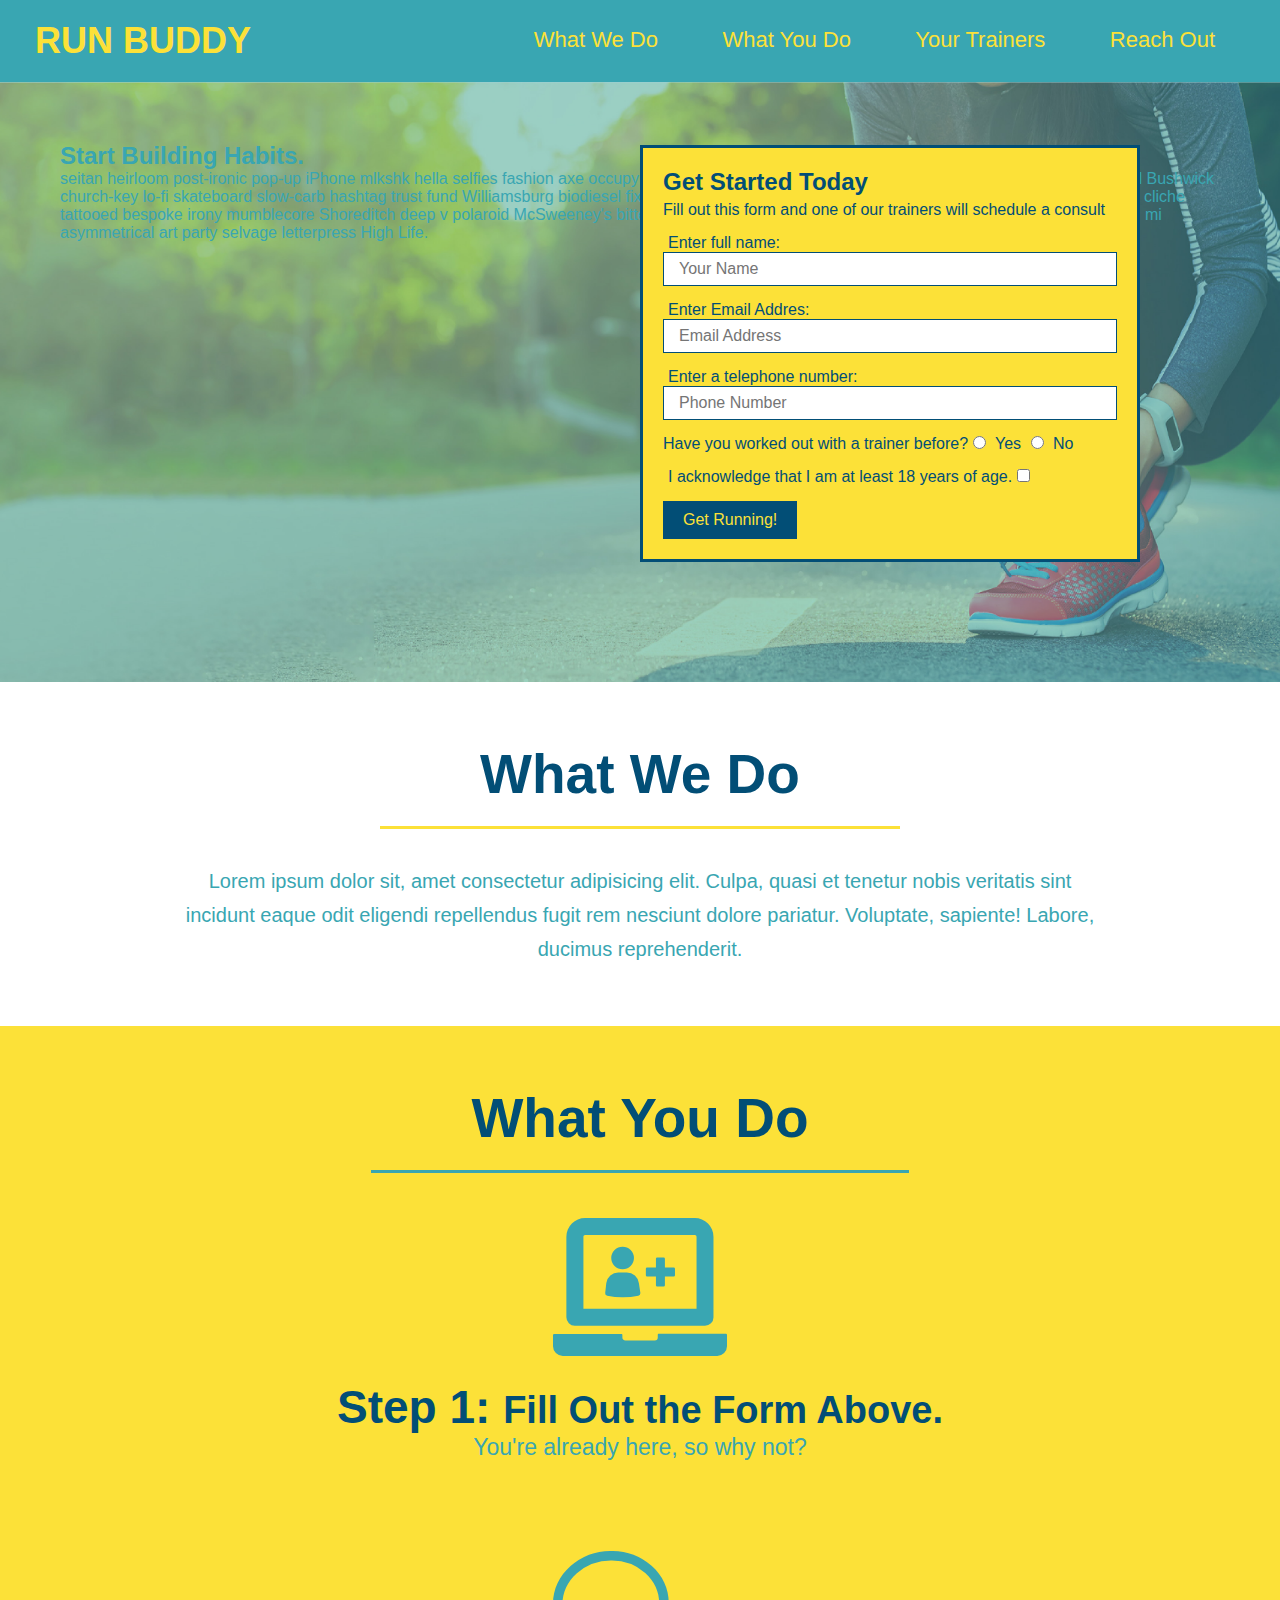
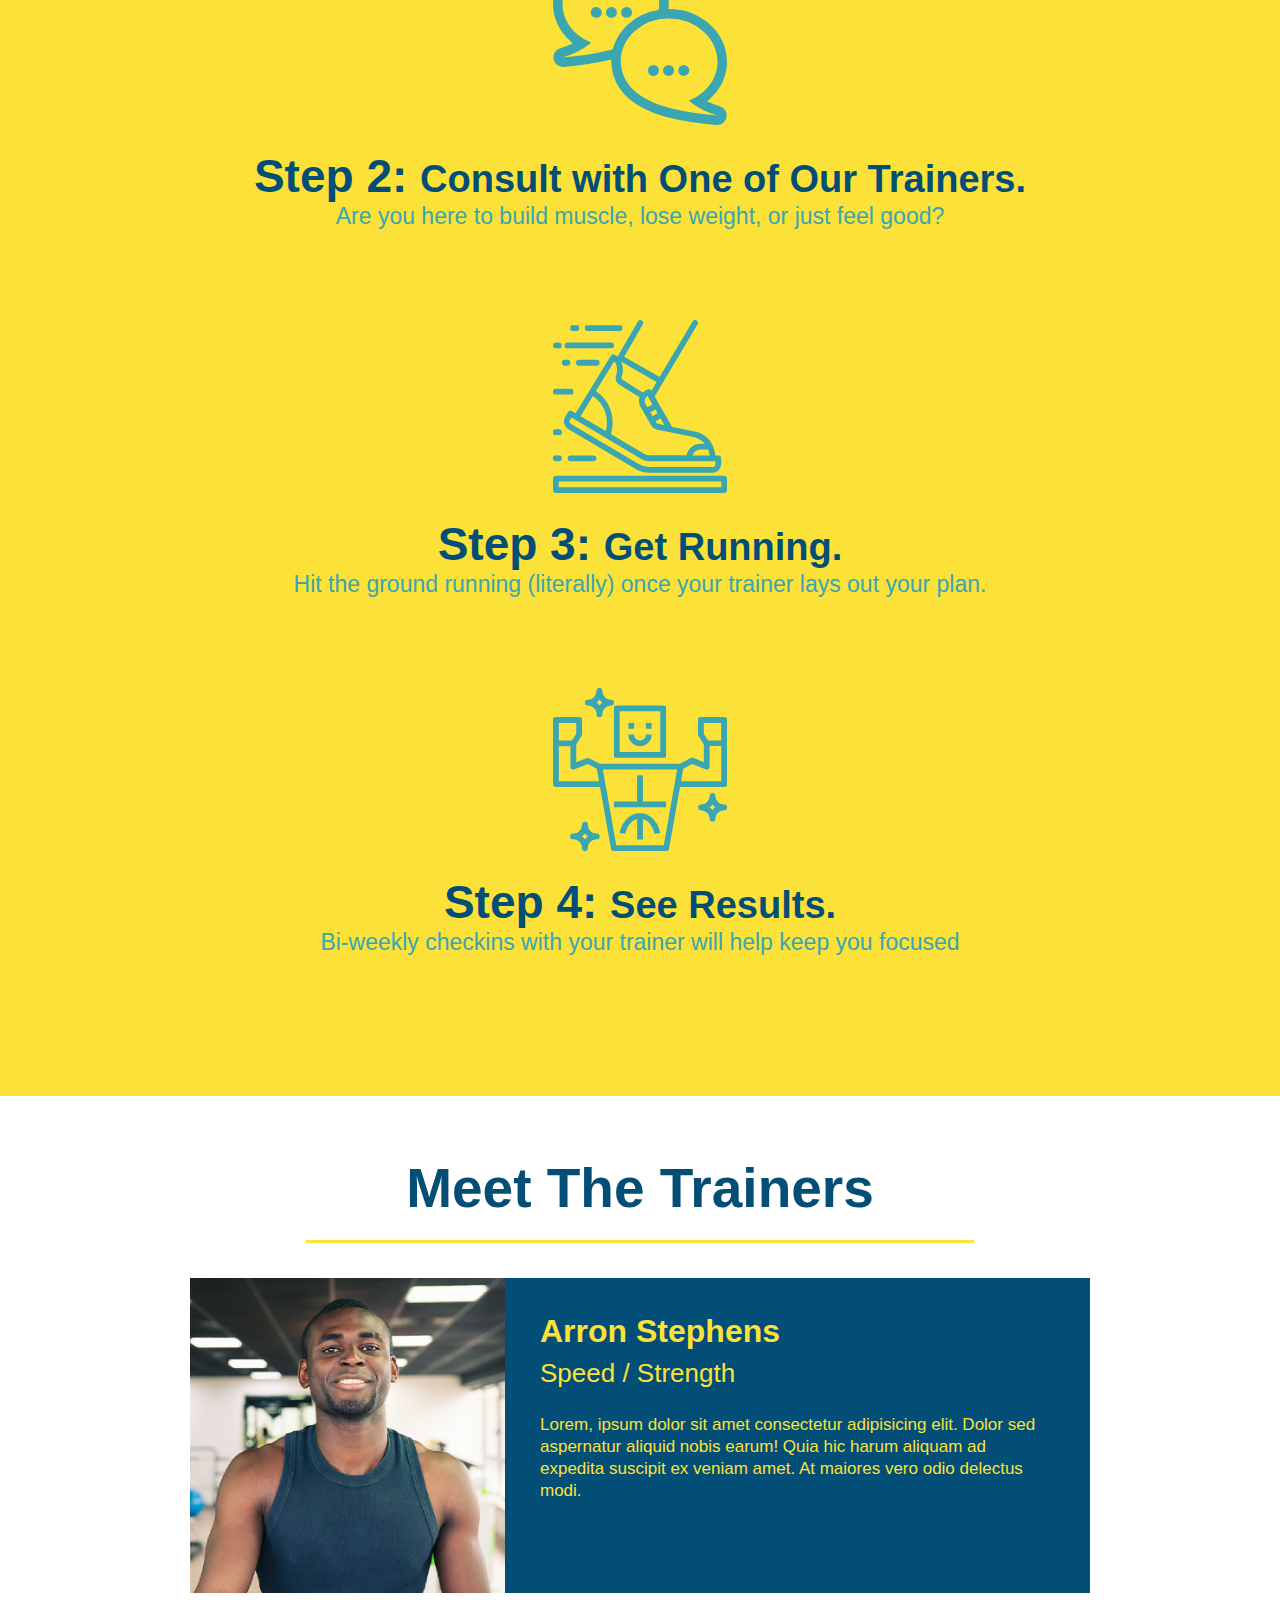
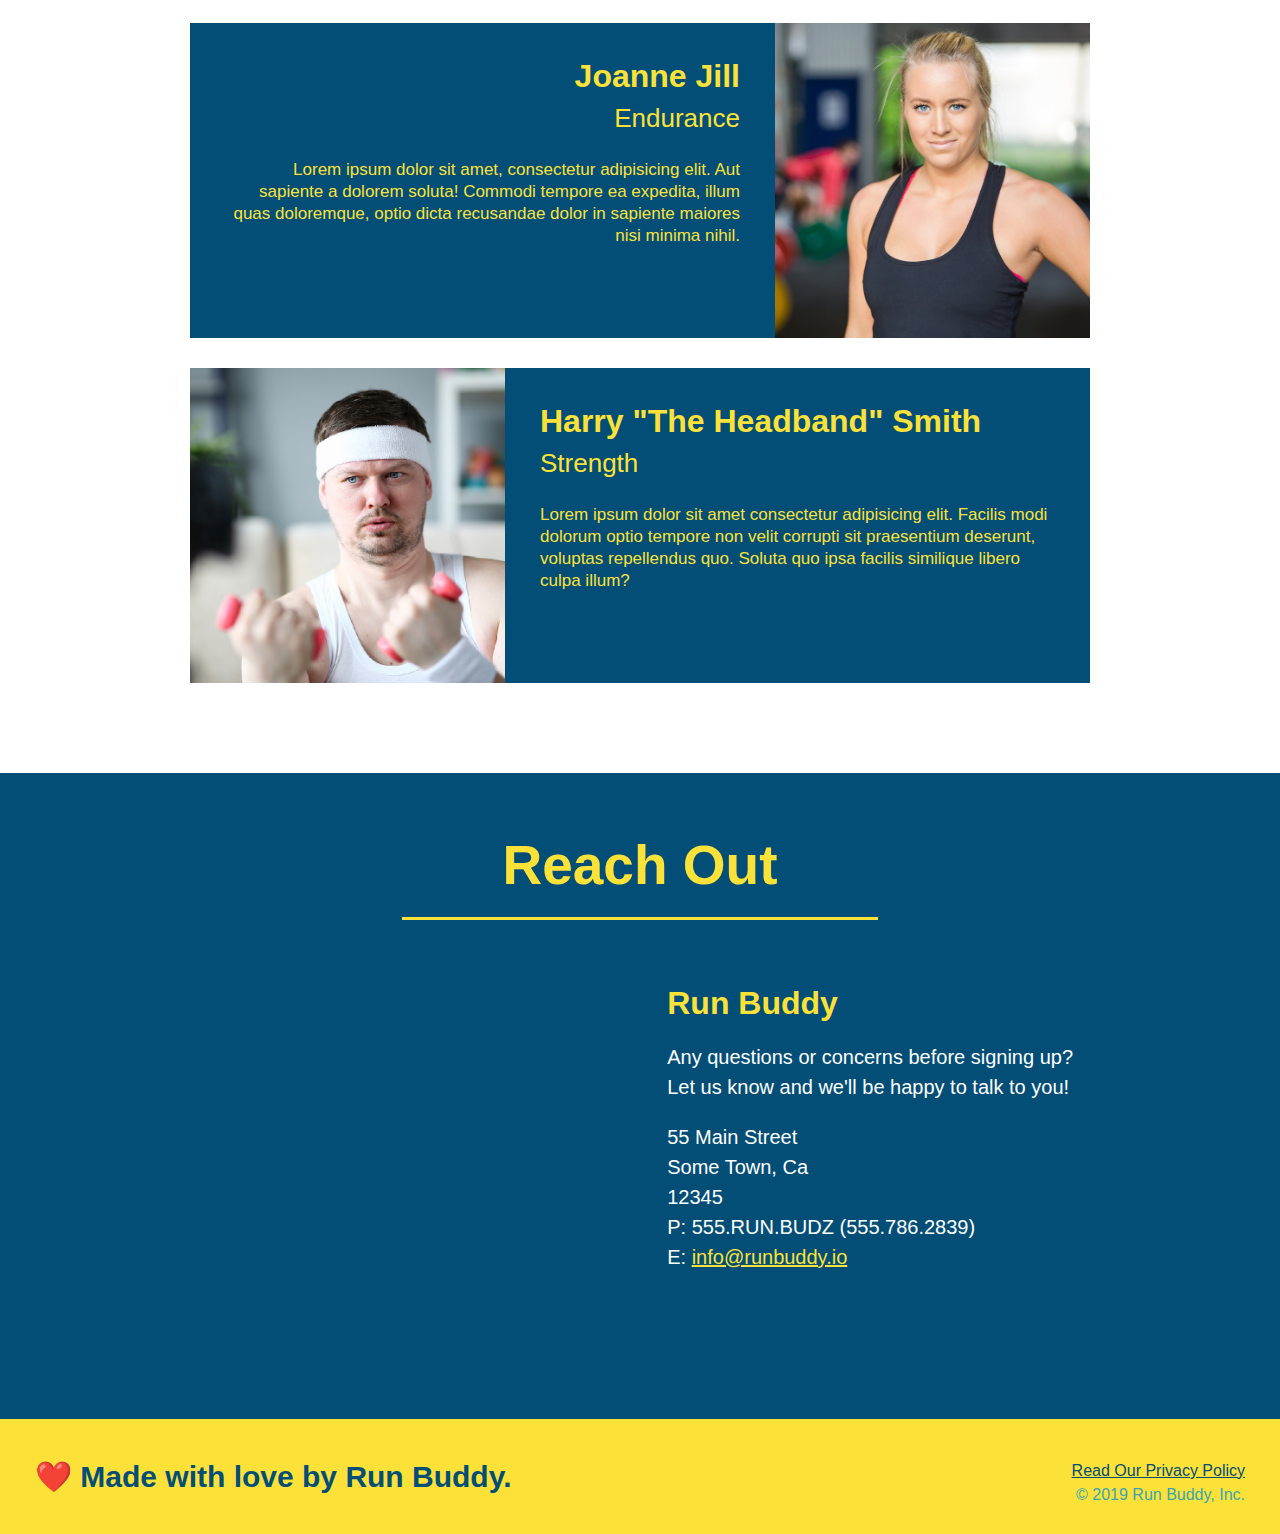
==== index.html @ 6a51418a "add content to hero, replace img" ====
<!DOCTYPE html>
<html lang="en">
    <head> 
        <meta charset="UTF-8" />
        <title>Run Buddy</title>
        <link rel="stylesheet" href="./assets/style.css" />
    </head>
    <body>
       <!--Navigation-->
       <header>
           <h1>
               <a href="/">RUN BUDDY</a>
            </h1>
           <nav>
               <!--unordered list element-->
               <ul>
                   <!--list item element-->
                   <li>
                       <!--anchor element-->
                       <a href="#what-we-do">What We Do</a>
                   </li>
                   <li>
                       <a href="#what-you-do">What You Do</a>
                   </li>
                   <li>
                       <a href="#your-trainers">Your Trainers</a>
                   </li>
                   <li>
                       <a href="#reach-out">Reach Out</a>
                   </li>
               </ul>
           </nav>
       </header>
      
      
       <!--hero/jumbotron-->
       <section class="hero">
            <div class="hero-cta">
                <h2>Start Building Habits.</h2>
                <p>
                  seitan heirloom post-ironic pop-up iPhone mlkshk hella selfies fashion axe occupy readymade put a bird on it messenger bag Wes Anderson Schlitz plaid Bushwick church-key lo-fi skateboard slow-carb hashtag trust fund Williamsburg biodiesel fixie farm-to-table 8-bit banjo XOXO Banksy chillwave bicycle rights retro cliche tattooed bespoke irony mumblecore Shoreditch deep v polaroid McSweeney's bitters cray gentrify tofu Marfa you probably haven't heard of them yr banh mi asymmetrical art party selvage letterpress High Life.
                </p>
            </div>
           <main class="hero-form">
               <h3>Get Started Today</h3>
               <p>Fill out this form and one of our trainers will schedule a consult</p>
               <form>
                   <label for="name">Enter full name:</label>
                   <input type="text" placeholder="Your Name" name="name" id="name" class="form-input" />
                   <label for="email">Enter Email Addres:</label>
                   <input type="email" placeholder="Email Address" name="email" id="email" class="form-input" />
                   <label for="phone">Enter a telephone number:</label>
                   <input type="tel" placeholder="Phone Number" name="phone" id="phone" class="form-input"/>
                   <p>
                       Have you worked out with a trainer before?
                       <input type="radio" name="trainer-confirm" id="trainer-yes" />
                       <label for="trainer-yes">Yes</label>
                       <input type="radio" name="trainer-confirm" id="trainer-no" />
                       <label for="trainer-no">No</label>
                   </p>
                   <p>
                       <label for="checkbox" >
                       I acknowledge that I am at least 18 years of age.
                       <input type="checkbox" name="age-confirm" id="checkbox" />
                   </p>
                   <button type="submit">
                       Get Running!
                   </button>
                </form>
            </main>
       </section>
<!-- end hero-->

       <!--"what we do" section-->
       <section id="what-we-do" class="intro">
           <h2 class="section-title primary-border">What We Do</h2>
           <p>
               Lorem ipsum dolor sit, amet consectetur adipisicing elit. Culpa, quasi et tenetur nobis veritatis sint incidunt eaque odit eligendi repellendus fugit rem nesciunt dolore pariatur. Voluptate, sapiente! Labore, ducimus reprehenderit.
           </p>
       </section>
       <!--"what you do" section-->
       <section id="what-you-do" class="steps">
           <h2 class="section-title secondary-border">What You Do</h2>
           <div>
               <img src="./assets/images/step-1.svg" alt="" />
               <h3>Step 1: <span>Fill Out the Form Above.</span></h3>
               <p>You're already here, so why not?</p>
           </div>
           <div>
               <img src="./assets/images/step-2.svg" alt="" />
               <h3>Step 2: <span>Consult with One of Our Trainers.</span></h3>
               <p>Are you here to build muscle, lose weight, or just feel good?</p>
           </div>
           <div>
               <img src="./assets/images/step-3.svg" alt="" />
               <h3>Step 3: <span>Get Running.</span></h3>
               <p>Hit the ground running (literally) once your trainer lays out your plan.</p>
           </div>
           <div>
               <img src="./assets/images/step-4.svg" alt="" />
               <h3>Step 4: <span>See Results.</span></h3>
               <p>Bi-weekly checkins with your trainer will help keep you focused</p>
           </div>
       </section>

       <!--"meet the trainers" section-->
       <section id="your-trainers" class="trainers">
           <h2 class="section-title primary-border">
               Meet The Trainers
            </h2>
            <article class="trainer">
                <img src="./assets/images/trainer-1.jpg" alt="Arron Stephens in his workout clothes, ready to pump iron" />
                <div class="trainer-bio text-left">
                    <h3>Arron Stephens</h3>
                    <h4>Speed / Strength</h4>
                    <p> Lorem, ipsum dolor sit amet consectetur adipisicing elit. Dolor sed aspernatur aliquid nobis earum! Quia hic harum aliquam ad expedita suscipit ex veniam amet. At maiores vero odio delectus modi.</p>
                </div>
            </article>
            <article class="trainer">
                <div class="trainer-bio text-right">
                    <h3>Joanne Jill</h3>
                    <h4>Endurance</h4>
                    <p> Lorem ipsum dolor sit amet, consectetur adipisicing elit. Aut sapiente a dolorem soluta! Commodi tempore ea expedita, illum quas doloremque, optio dicta recusandae dolor in sapiente maiores nisi minima nihil.</p>
                </div>
                <img src="./assets/images/trainer-2.jpg" alt="Joanne Jill, ready for endurance training" />
            </article>
            <article class="trainer">
                <img src="./assets/images/trainer-3.jpg" alt="headband harry lifting crazy weights" />
                <div class="trainer-bio text-left">
                    <h3>Harry "The Headband" Smith</h3>
                    <h4>Strength</h4>
                    <p>Lorem ipsum dolor sit amet consectetur adipisicing elit. Facilis modi dolorum optio tempore non velit corrupti sit praesentium deserunt, voluptas repellendus quo. Soluta quo ipsa facilis similique libero culpa illum?</p>
                </div>
            </article>
       </section>

       <!--"reach out" section-->
       <section id="reach out" class="contact">
           <h2 class="section-title secondary border">Reach Out</h2>
            <div class="contact-info">
                <iframe src="https://www.google.com/maps/embed?pb=!1m18!1m12!1m3!1d23277.917093678738!2d-89.08047257692868!3d43.17298911498882!2m3!1f0!2f0!3f0!3m2!1i1024!2i768!4f13.1!3m3!1m2!1s0x880660276d8b29c1%3A0xfbc418c0eaa6cb10!2sKWIK%20TRIP%20%23721!5e0!3m2!1sen!2sus!4v1629906682966!5m2!1sen!2sus" 
                style="border:0;" allowfullscreen="" loading="lazy">
                </iframe>
                <div>
                <h3>Run Buddy</h3>
                <p>
                    Any questions or concerns before signing up?
                    <br />
                    Let us know and we'll be happy to talk to you!
                </p>
                <address>
                    55 Main Street <br/>
                    Some Town, Ca <br/>
                    12345<br/>
                    P: 555.RUN.BUDZ (555.786.2839)<br/>
                    E: <a href="mailto:info@runbuddy.io">info@runbuddy.io</a>
                </address>
                </div>
            </div>
       </section>
       <!--footer-->
       <footer>
           <h2>❤️ Made with love by Run Buddy.</h2>
           <div>
               <a href="./privacy-policy.html">Read Our Privacy Policy</a><br />
               &copy; 2019 Run Buddy, Inc.
           </div>
       </footer>
    </body>
</html>
---- assets/style.css ----
/* i'm a css comment ! */
* {
    margin: 0;
    padding: 0;
    box-sizing: border-box;
}
header {
    padding: 20px 35px;
    background-color: #39a6b2;
}
header h1 {
    font-weight: bold;
    font-size: 36px;
    color: #fce138;
    margin:0;
    display: inline;
}
header a {
    text-decoration: none;
    color: #fce138;
}
header nav {
    float: right;
    margin: 7px 0;
}
header nav ul li {
    display: inline;
}
header nav ul li a {
    margin: 0px 30px;
    font-weight: lighter;
    font-size: 22px;
}
body {
    color: #39a6b2;
    font-family: Arial, Helvetica, sans-serif;
}
footer {
    background: #fce138;
    width: 100%;
    padding: 40px 35px;
}
footer h2 {
    display: inline;
    color: #024e76;
    font-size: 30px;
    margin: 0;
}
footer div {
    float: right;
    line-height: 1.5;
    text-align: right;
}
footer a {
    color: #024e76;
}
section { 
    padding: 60px;
}
.hero {
    background-image: url("../assets/images/hero-bg.jpg");
    height: 600px;
    background-size: cover;
    background-position: center;
    position: relative;
}
.hero-form {
    background-color: #fce138;
    padding: 20px;
    width: 500px;
    color: #024e76;
    border: solid 3px #024e76;
    background-color: #fce138;
    padding: 20px;
    width: 500px;
    color: #024e76;
    position: absolute;
    bottom: 120px;
    right: 140px;
}
.hero-form h3 {
    font-size: 24px;
    margin: 0;
}
.hero-form p {
    margin: 5px 0 15px 0;
}
.form-input {
    border: 1px solid #024e76;
    display: block; 
    padding: 7px 15px;
    font-size: 16px;
    color: #024e76;
    width: 100%;
    margin-bottom: 15px;
}
.hero-form label {
    margin: 0 5px;
}
.hero-form button {
    background-color: #024e76;
    color: #fce138;
    border: none;
    padding: 10px 20px;
    font-size: 16px;
}
.intro {
    text-align: center;
}
.intro p {
    margin: 0px auto;
    line-height: 1.7;
    color: #39a6b2;
    width: 80%;
    font-size: 20px;
}
.steps {
    text-align: center;
    background: #fce138;
}
.steps div {
    margin-bottom: 80px;
}
.steps img {
    width: 15%;
    margin: 10px 0;
}
.steps h3 {
    color: #024e76;
    font-size: 46px;
    margin-top: 10px;
}
.steps p {
    color: #39a6b2;
    font-size: 23px;
}
.steps span {
    font-size: 38px;
}
.section-title {
    font-size: 55px;
    color: #024e76;
    margin-bottom: 35px;
    padding: 0 100px 20px 100px;
    display: inline-block;
    border-bottom: 3px solid;
}
.primary-border {
    border-color: #fce138
}
.secondary-border {
    border-color: #39a6b2
}
.trainers {
    text-align: center;
}
.trainer {
    width: 900px;
    margin: 0 auto 30px auto;
    background: #024e76;
    color:#fce138;
    overflow: auto;
}
.trainer img {
    width: 35%;
    float: left;
}
.trainer-bio {
    padding: 35px;
    float: left;
    width: 65%
}
.trainer-bio h3 {
    font-size: 32px;
    margin-bottom: 8px;
}
.trainer-bio h4 {
    font-weight: lighter;
    font-size: 26px;
    margin-bottom: 25px;
}
.trainer-bio p {
    font-size: 17px;
    line-height: 1.3;
}
.text-left {
    text-align: left;
}
.text-right {
    text-align: right;
}
.contact {
    text-align: center;
    background: #024e76;
}
.contact h2 {
    color:#fce138;
}
.contact-info iframe {
    width: 400px;
    height: 400px;
}
.contact-info div {
    width: 410px;
    display: inline-block;
    vertical-align: top;
    text-align: left;
    margin: 30px 0 0 60px;
    color: white;
}
.contact-info h3 {
    color: #fce138;
    font-size: 32px;
}
.contact-info p, .contact-info address {
    margin: 20px 0;
    line-height: 1.5;
    font-size: 20px;
    font-style: normal;
}
.contact-info a {
    color: #fce138;
}
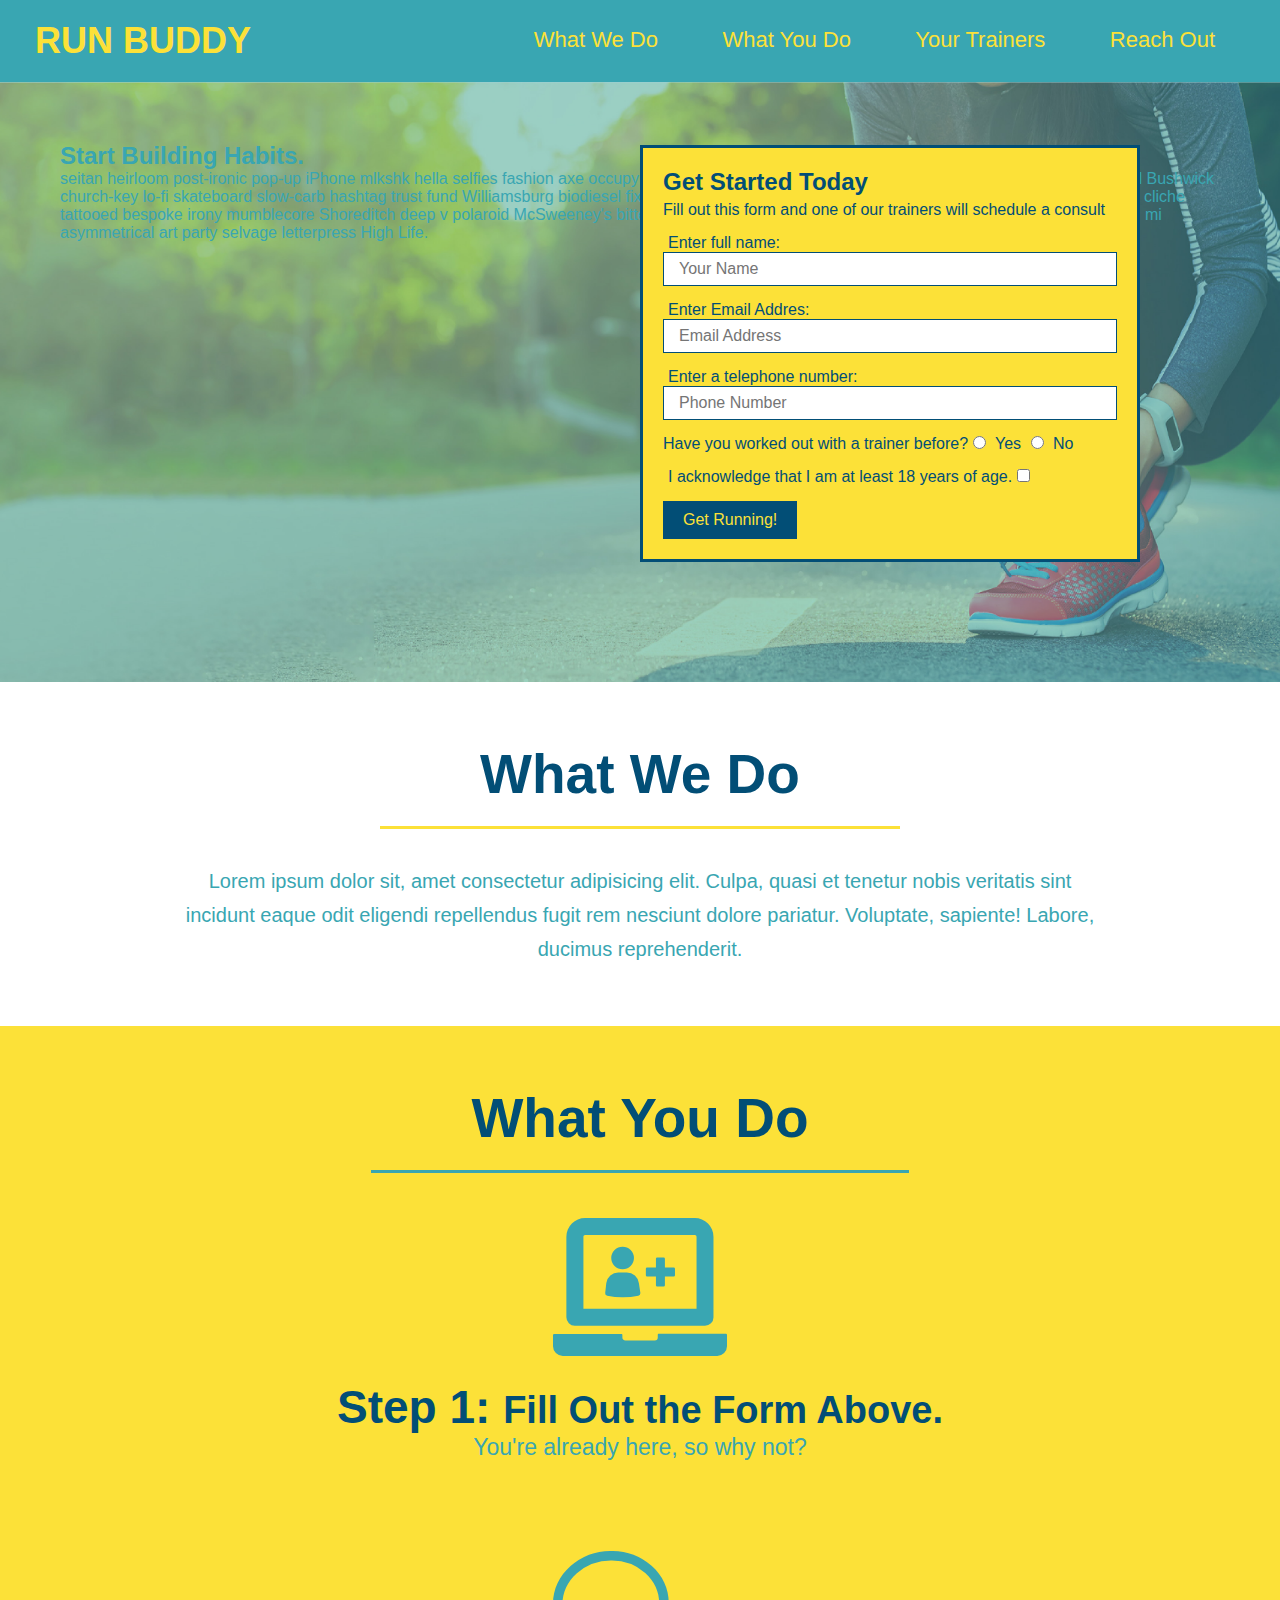
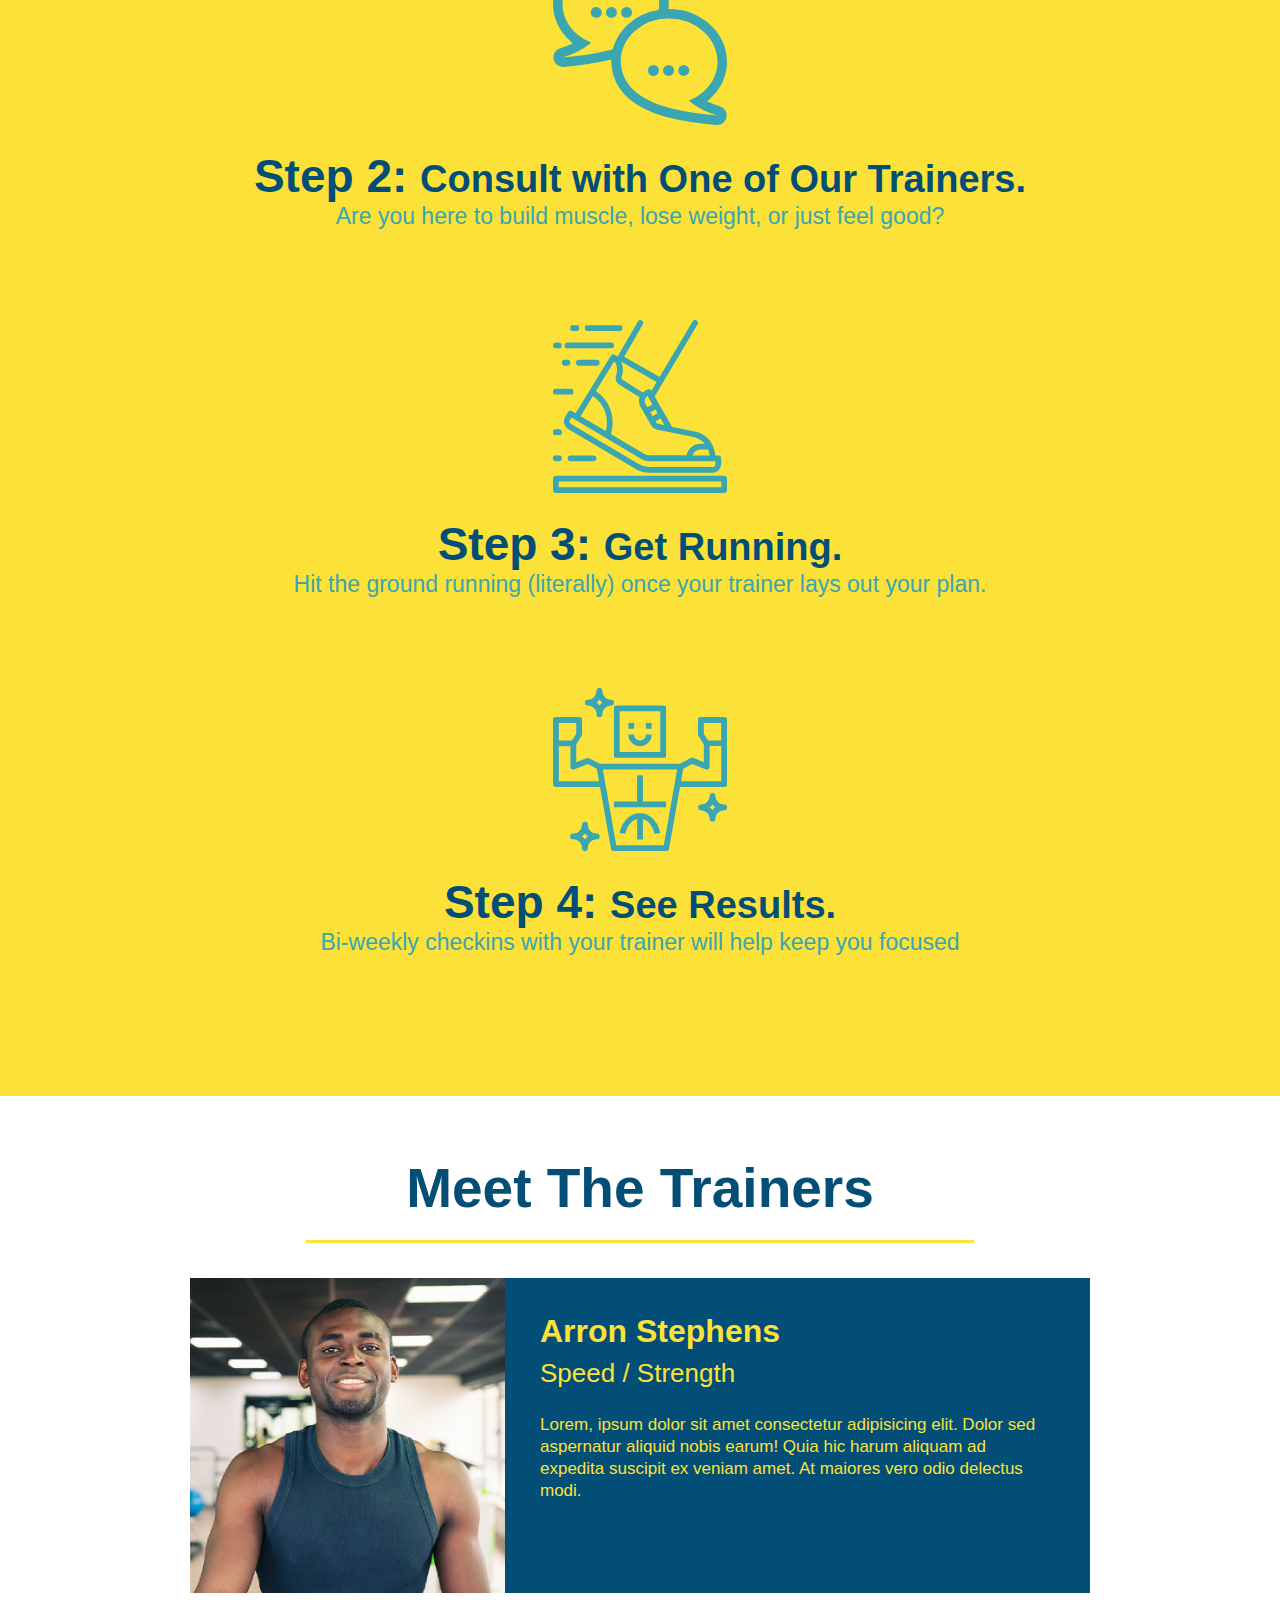
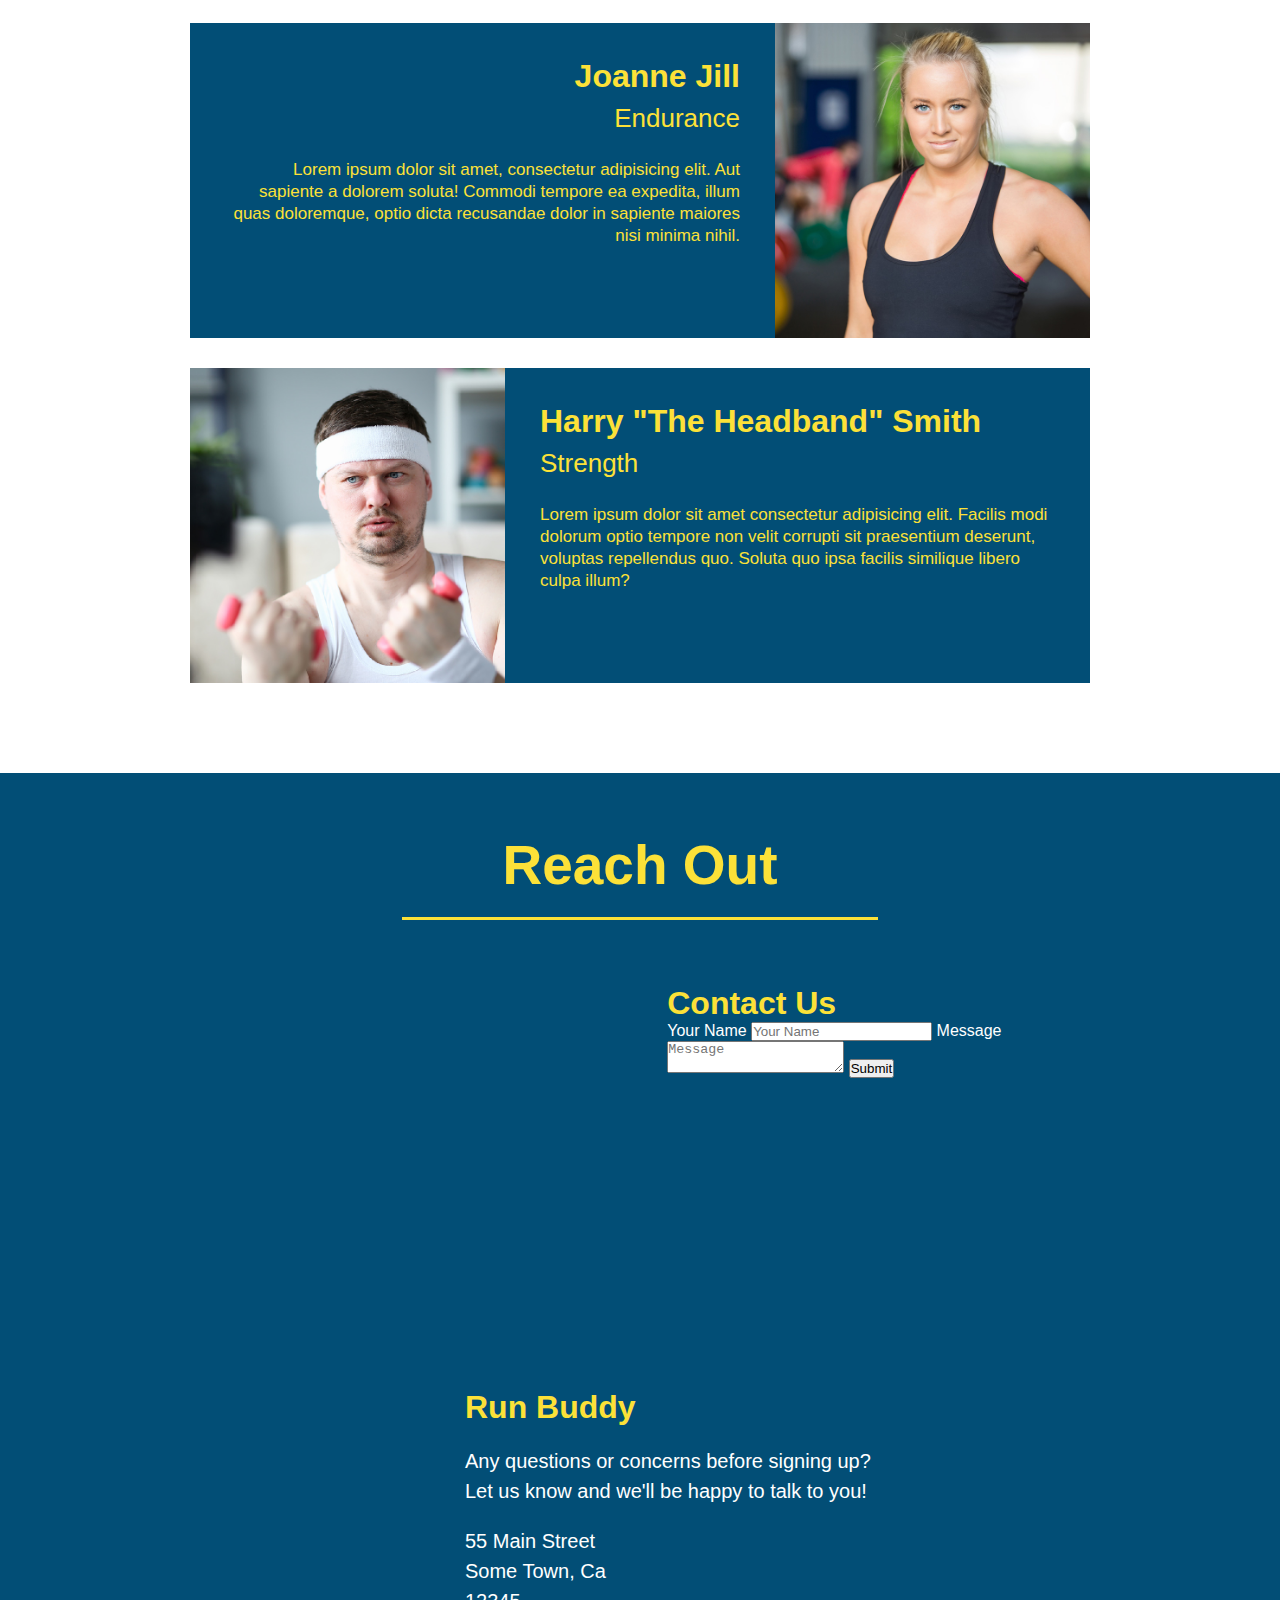
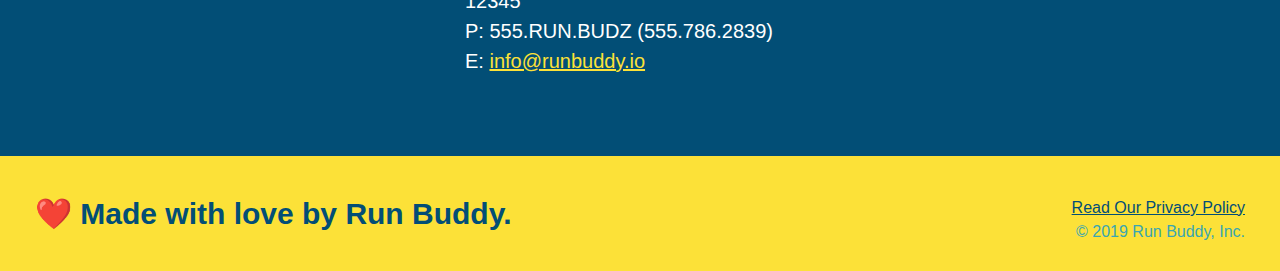
==== commit 65991861: "added contact form" ====
--- a/index.html
+++ b/index.html
@@ -141,6 +141,18 @@
                 <iframe src="https://www.google.com/maps/embed?pb=!1m18!1m12!1m3!1d23277.917093678738!2d-89.08047257692868!3d43.17298911498882!2m3!1f0!2f0!3f0!3m2!1i1024!2i768!4f13.1!3m3!1m2!1s0x880660276d8b29c1%3A0xfbc418c0eaa6cb10!2sKWIK%20TRIP%20%23721!5e0!3m2!1sen!2sus!4v1629906682966!5m2!1sen!2sus" 
                 style="border:0;" allowfullscreen="" loading="lazy">
                 </iframe>
+                <div class="contact-form">
+                    <h3>Contact Us</h3>
+                    <form>
+                       <label for="contact-name">Your Name</label>
+                       <input type="text" id="contact-name" placeholder="Your Name" />
+                  
+                       <label for="contact-message">Message</label>
+                       <textarea id="contact-message" placeholder="Message"></textarea>
+                  
+                       <button type="submit">Submit</button>
+                      </form>
+                </div>
                 <div>
                 <h3>Run Buddy</h3>
                 <p>
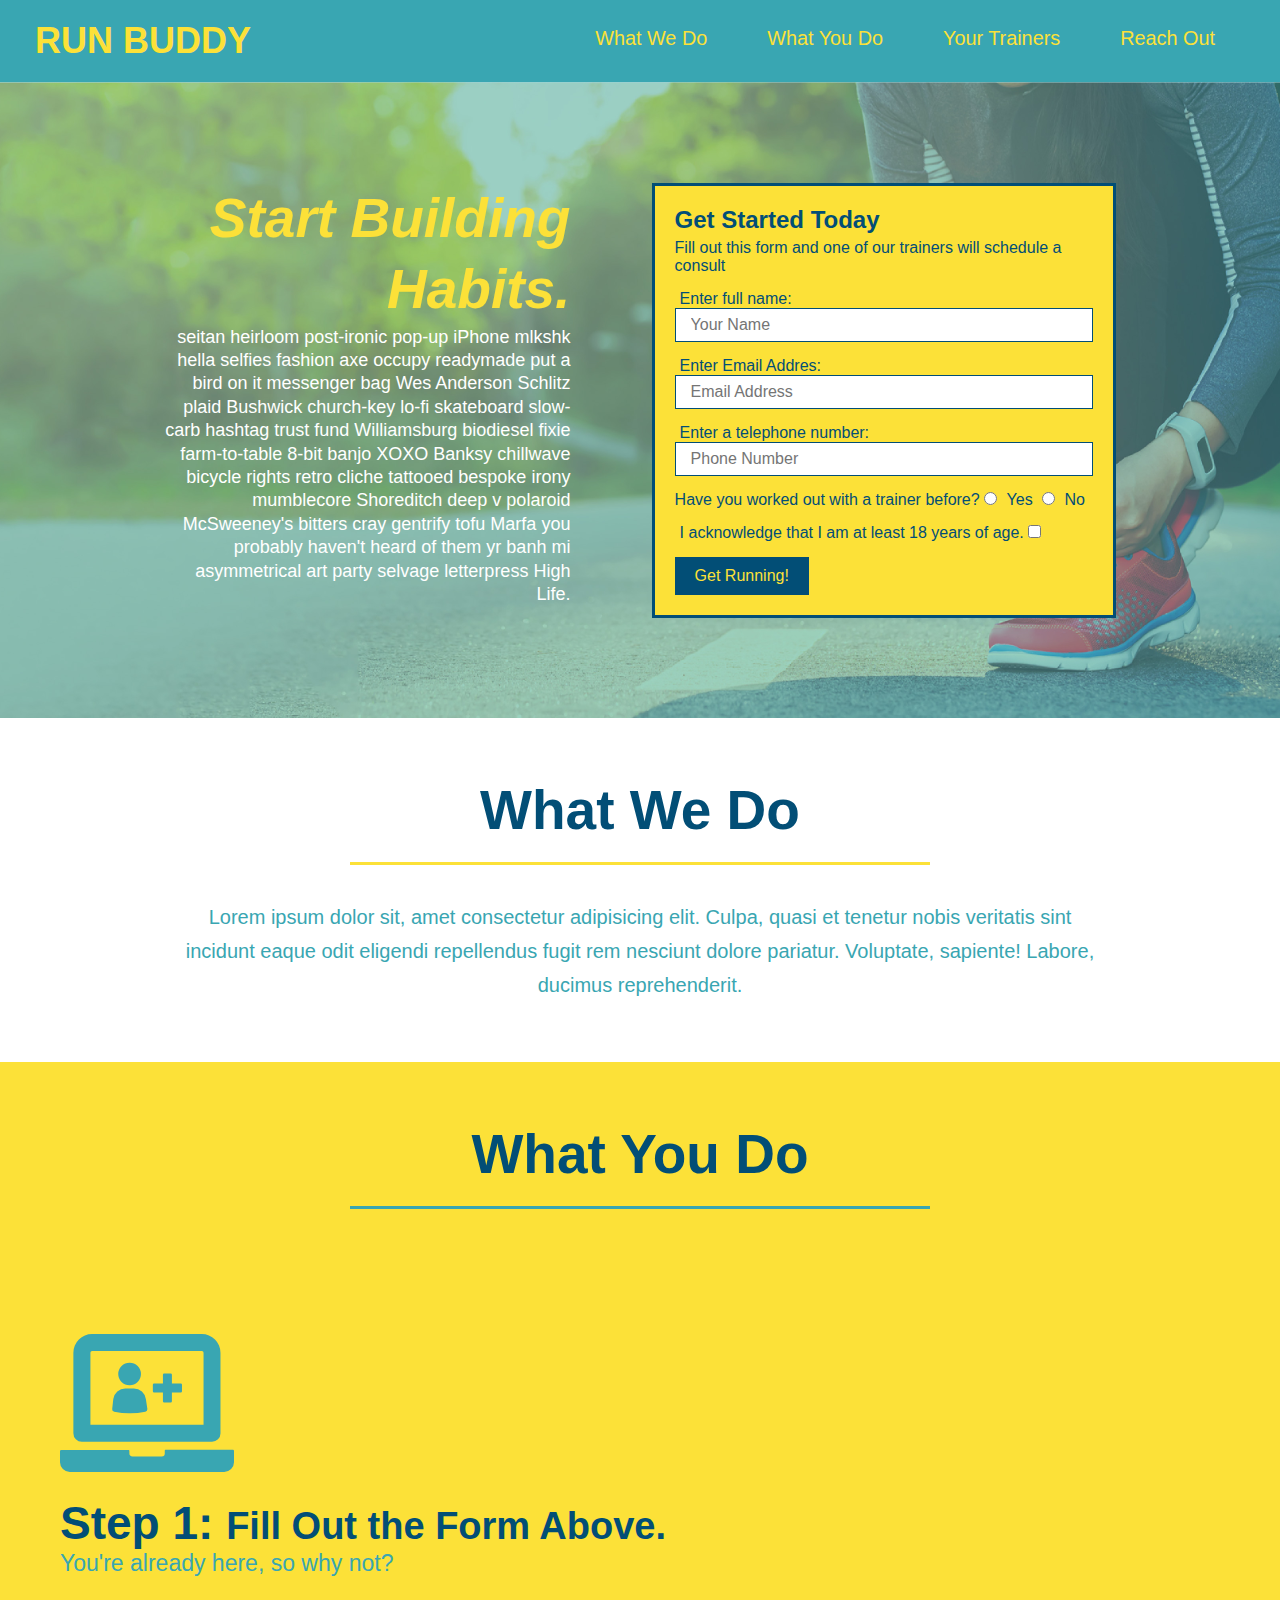
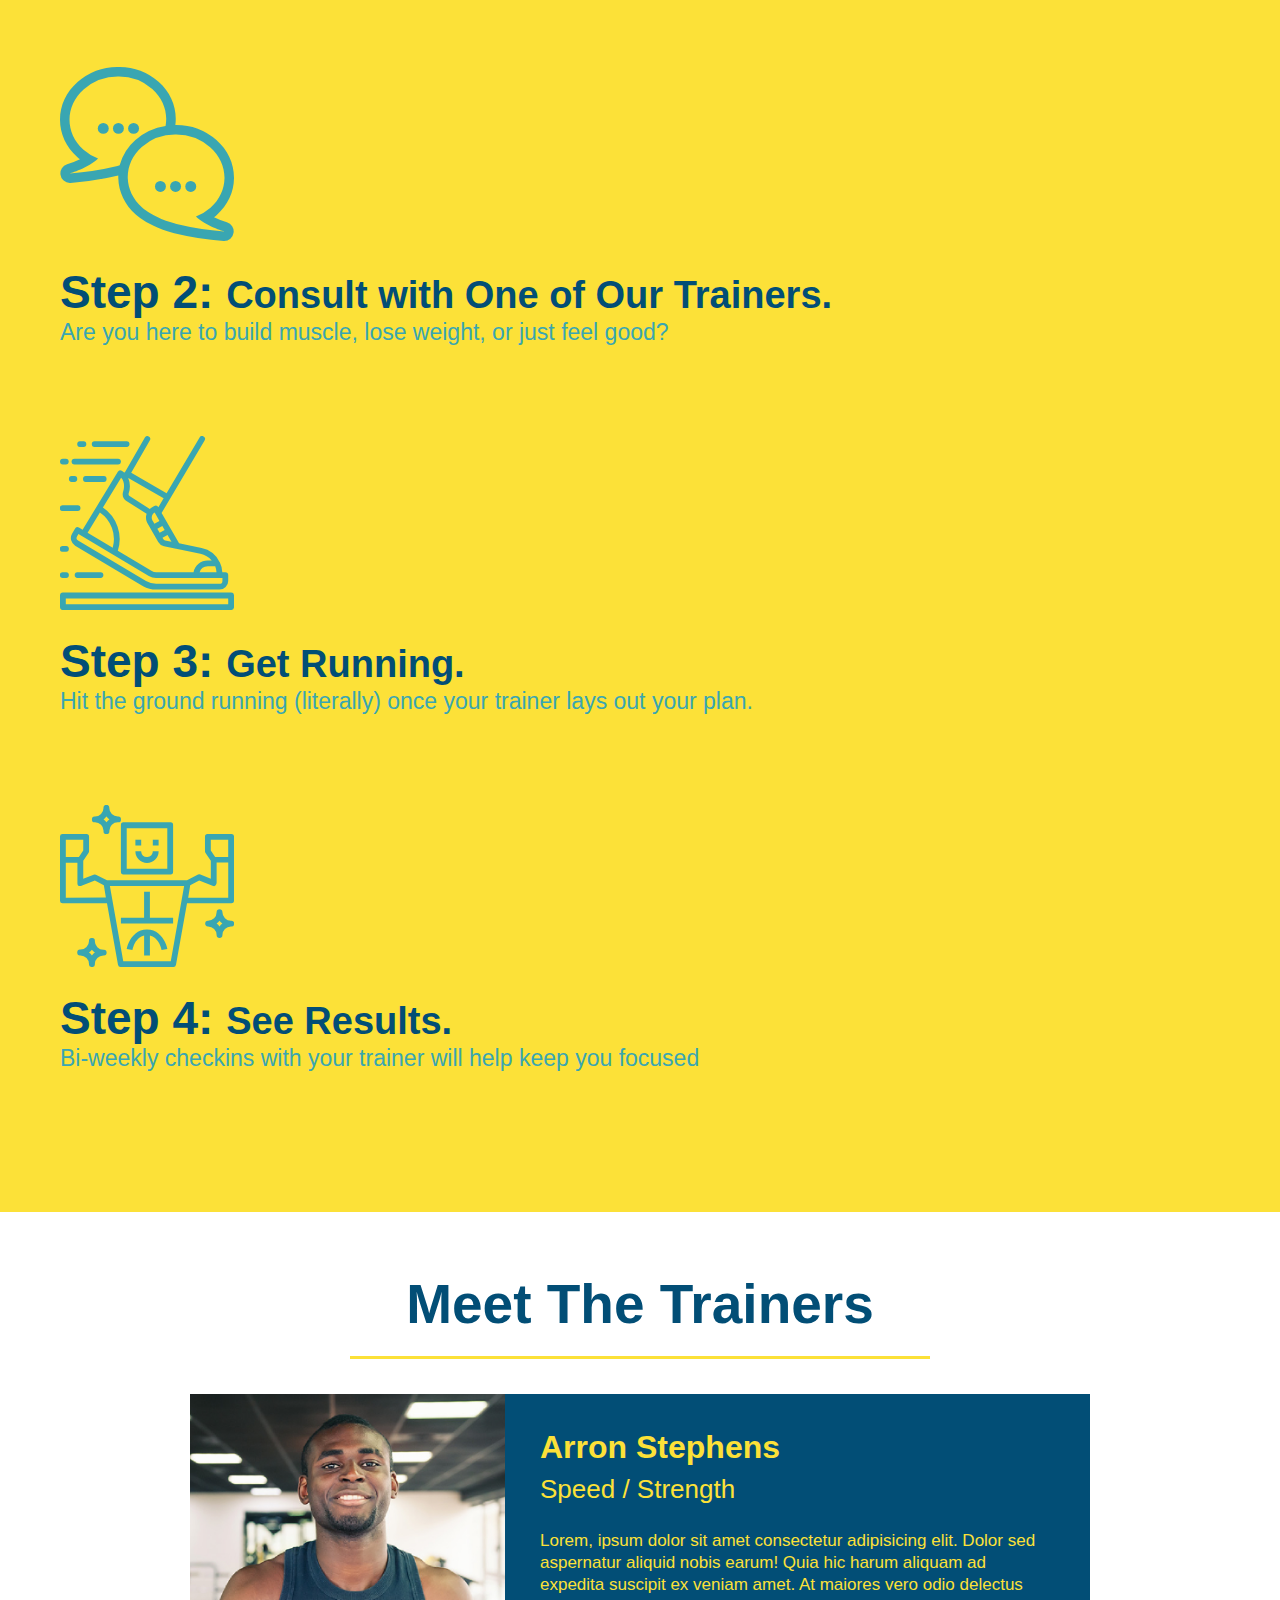
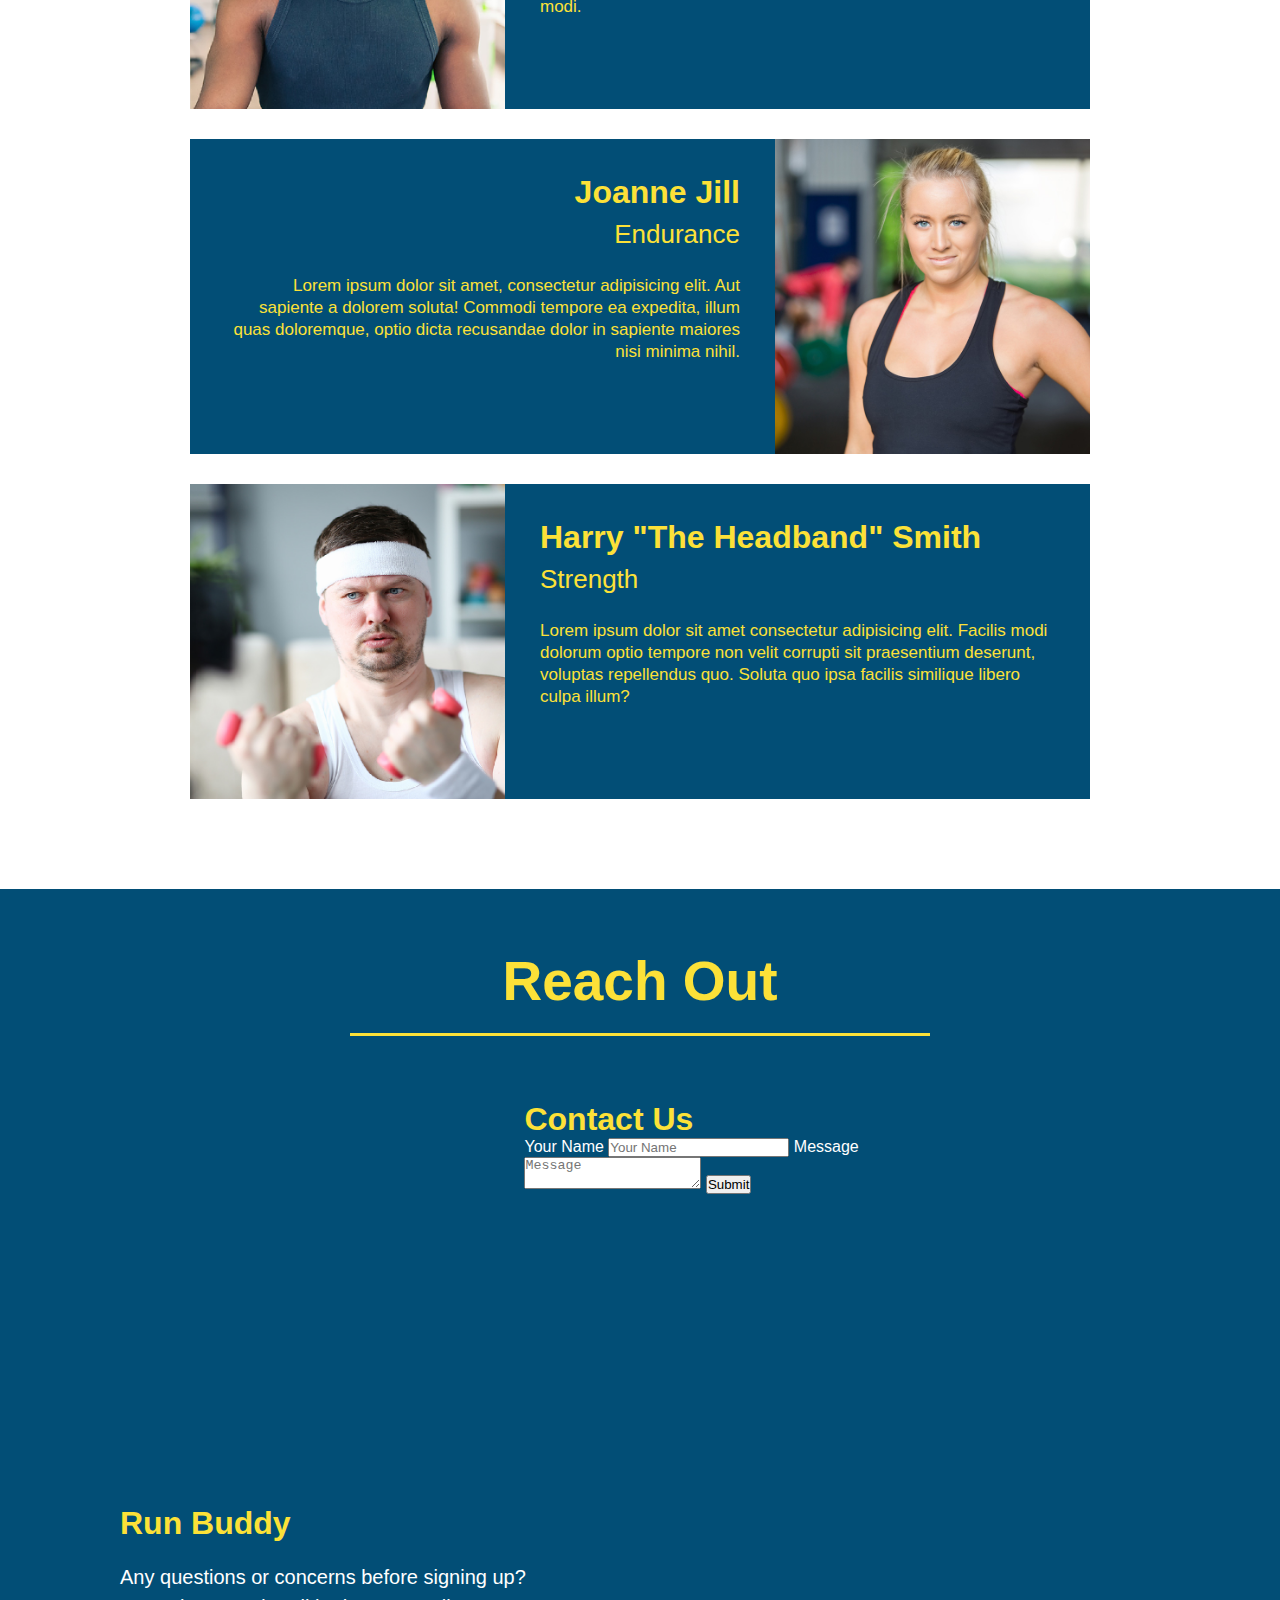
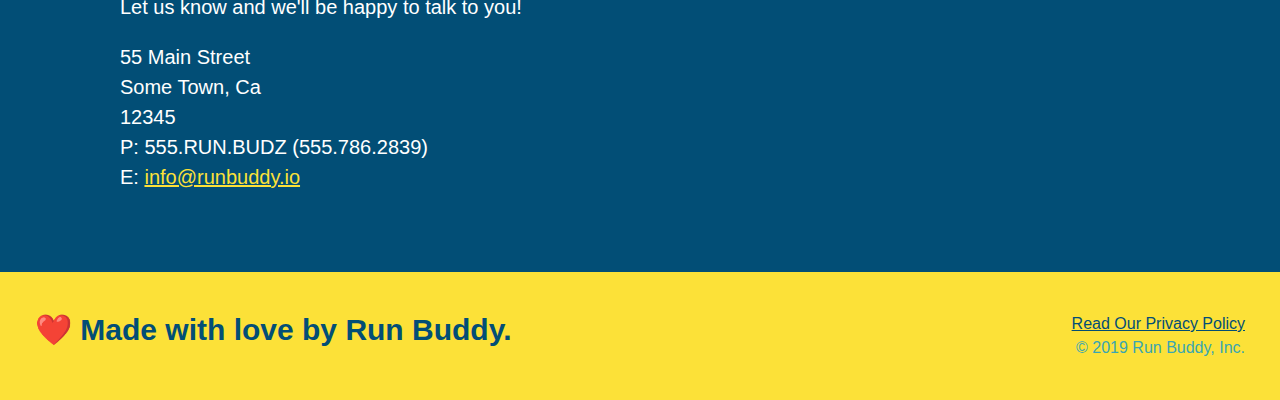
==== commit b317b8d8: "added flex features to css stylesheet" ====
--- a/index.html
+++ b/index.html
@@ -73,14 +73,20 @@
 
        <!--"what we do" section-->
        <section id="what-we-do" class="intro">
-           <h2 class="section-title primary-border">What We Do</h2>
-           <p>
-               Lorem ipsum dolor sit, amet consectetur adipisicing elit. Culpa, quasi et tenetur nobis veritatis sint incidunt eaque odit eligendi repellendus fugit rem nesciunt dolore pariatur. Voluptate, sapiente! Labore, ducimus reprehenderit.
-           </p>
-       </section>
+           <div class="flex-row">
+                <h2 class="section-title primary-border">What We Do</h2>
+           </div>
+           <div class="flex-row">
+                <p>
+                 Lorem ipsum dolor sit, amet consectetur adipisicing elit. Culpa, quasi et tenetur nobis veritatis sint incidunt eaque odit eligendi repellendus fugit rem nesciunt dolore pariatur. Voluptate, sapiente! Labore, ducimus reprehenderit.
+                </p>
+           </div>
+        </section>
        <!--"what you do" section-->
        <section id="what-you-do" class="steps">
-           <h2 class="section-title secondary-border">What You Do</h2>
+           <div class="flex-row">
+                <h2 class="section-title secondary-border">What You Do</h2>
+           </div>
            <div>
                <img src="./assets/images/step-1.svg" alt="" />
                <h3>Step 1: <span>Fill Out the Form Above.</span></h3>
@@ -105,9 +111,11 @@
 
        <!--"meet the trainers" section-->
        <section id="your-trainers" class="trainers">
-           <h2 class="section-title primary-border">
-               Meet The Trainers
-            </h2>
+           <div class="flex-row">
+                <h2 class="section-title primary-border">
+                   Meet The Trainers
+                </h2>
+            </div>
             <article class="trainer">
                 <img src="./assets/images/trainer-1.jpg" alt="Arron Stephens in his workout clothes, ready to pump iron" />
                 <div class="trainer-bio text-left">
--- a/assets/style.css
+++ b/assets/style.css
@@ -7,47 +7,53 @@
 header {
     padding: 20px 35px;
     background-color: #39a6b2;
+    display: flex;
+    justify-content: space-between;
+    flex-wrap: wrap;
 }
 header h1 {
     font-weight: bold;
     font-size: 36px;
     color: #fce138;
     margin:0;
-    display: inline;
 }
 header a {
     text-decoration: none;
     color: #fce138;
 }
 header nav {
-    float: right;
     margin: 7px 0;
 }
-header nav ul li {
-    display: inline;
+header nav ul {
+    display: flex;
+    flex-wrap: wrap;
+    justify-content: space-between;
+    align-items: center;
+    list-style: none;
 }
 header nav ul li a {
     margin: 0px 30px;
     font-weight: lighter;
-    font-size: 22px;
+    font-size: 1.55vw;
 }
 body {
     color: #39a6b2;
     font-family: Arial, Helvetica, sans-serif;
 }
 footer {
+    display: flex;
+    justify-content: space-between;
+    flex-wrap: wrap;
     background: #fce138;
     width: 100%;
     padding: 40px 35px;
 }
 footer h2 {
-    display: inline;
     color: #024e76;
     font-size: 30px;
     margin: 0;
 }
 footer div {
-    float: right;
     line-height: 1.5;
     text-align: right;
 }
@@ -58,25 +64,33 @@
     padding: 60px;
 }
 .hero {
+    display: flex;
+    justify-content: center;
+    flex-wrap: wrap;
     background-image: url("../assets/images/hero-bg.jpg");
-    height: 600px;
     background-size: cover;
     background-position: center;
-    position: relative;
+}
+.hero-cta {
+    width: 35%; 
+    text-align: right;
+    margin: 3.5%;
+    color: #fff;
+    font-size: 18px;
+    line-height: 1.3;
+}
+.hero-cta h2 {
+    font-style: italic;
+    font-size: 55px;
+    color: #fce138;
 }
 .hero-form {
     background-color: #fce138;
     padding: 20px;
-    width: 500px;
     color: #024e76;
     border: solid 3px #024e76;
-    background-color: #fce138;
-    padding: 20px;
-    width: 500px;
-    color: #024e76;
-    position: absolute;
-    bottom: 120px;
-    right: 140px;
+    width: 40%;
+    margin: 3.5%;
 }
 .hero-form h3 {
     font-size: 24px;
@@ -103,9 +117,6 @@
     border: none;
     padding: 10px 20px;
     font-size: 16px;
-}
-.intro {
-    text-align: center;
 }
 .intro p {
     margin: 0px auto;
@@ -113,9 +124,9 @@
     color: #39a6b2;
     width: 80%;
     font-size: 20px;
+    text-align: center;
 }
 .steps {
-    text-align: center;
     background: #fce138;
 }
 .steps div {
@@ -140,19 +151,17 @@
 .section-title {
     font-size: 55px;
     color: #024e76;
-    margin-bottom: 35px;
-    padding: 0 100px 20px 100px;
-    display: inline-block;
     border-bottom: 3px solid;
+    padding-bottom: 20px;
+    text-align: center;
+    margin: 0 auto 35px auto;
+    width: 50%;
 }
 .primary-border {
     border-color: #fce138
 }
 .secondary-border {
     border-color: #39a6b2
-}
-.trainers {
-    text-align: center;
 }
 .trainer {
     width: 900px;
@@ -190,7 +199,6 @@
     text-align: right;
 }
 .contact {
-    text-align: center;
     background: #024e76;
 }
 .contact h2 {
@@ -221,4 +229,6 @@
 .contact-info a {
     color: #fce138;
 }
-
+.flex-row {
+    display: flex;
+}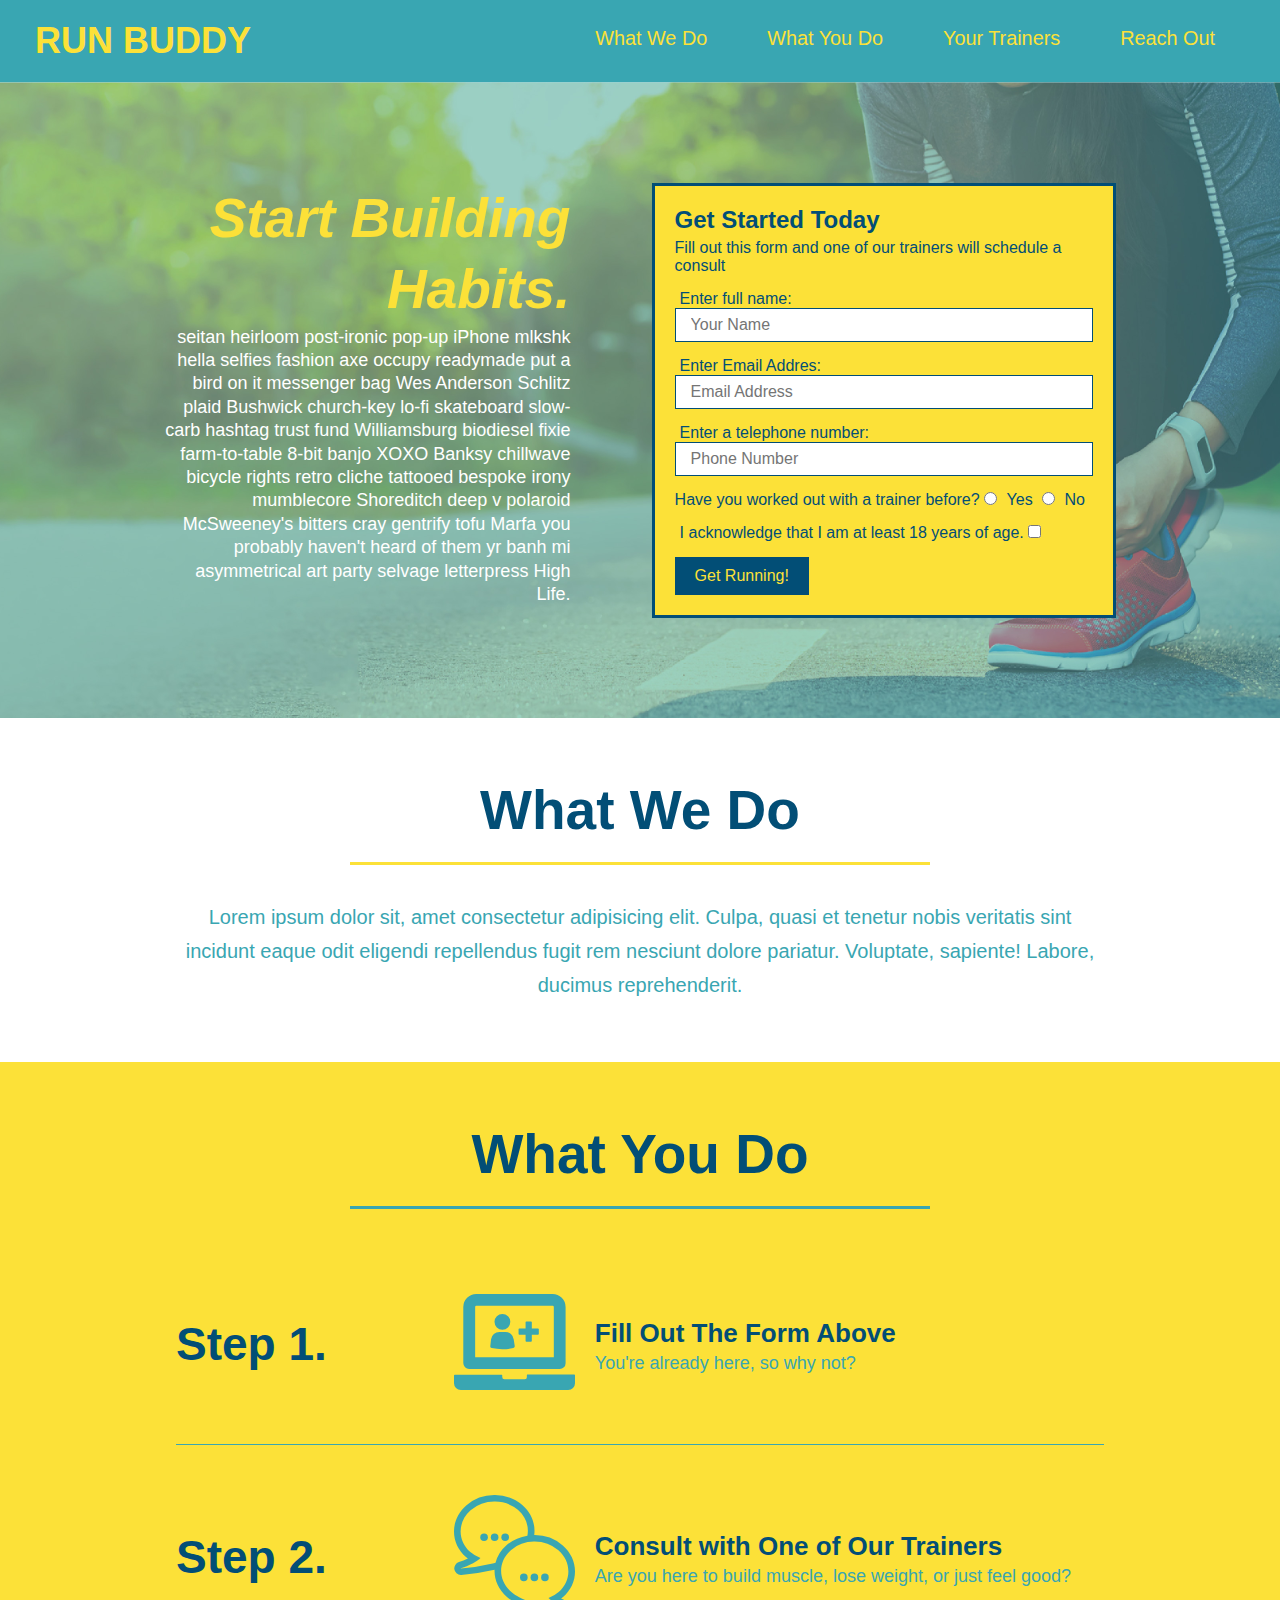
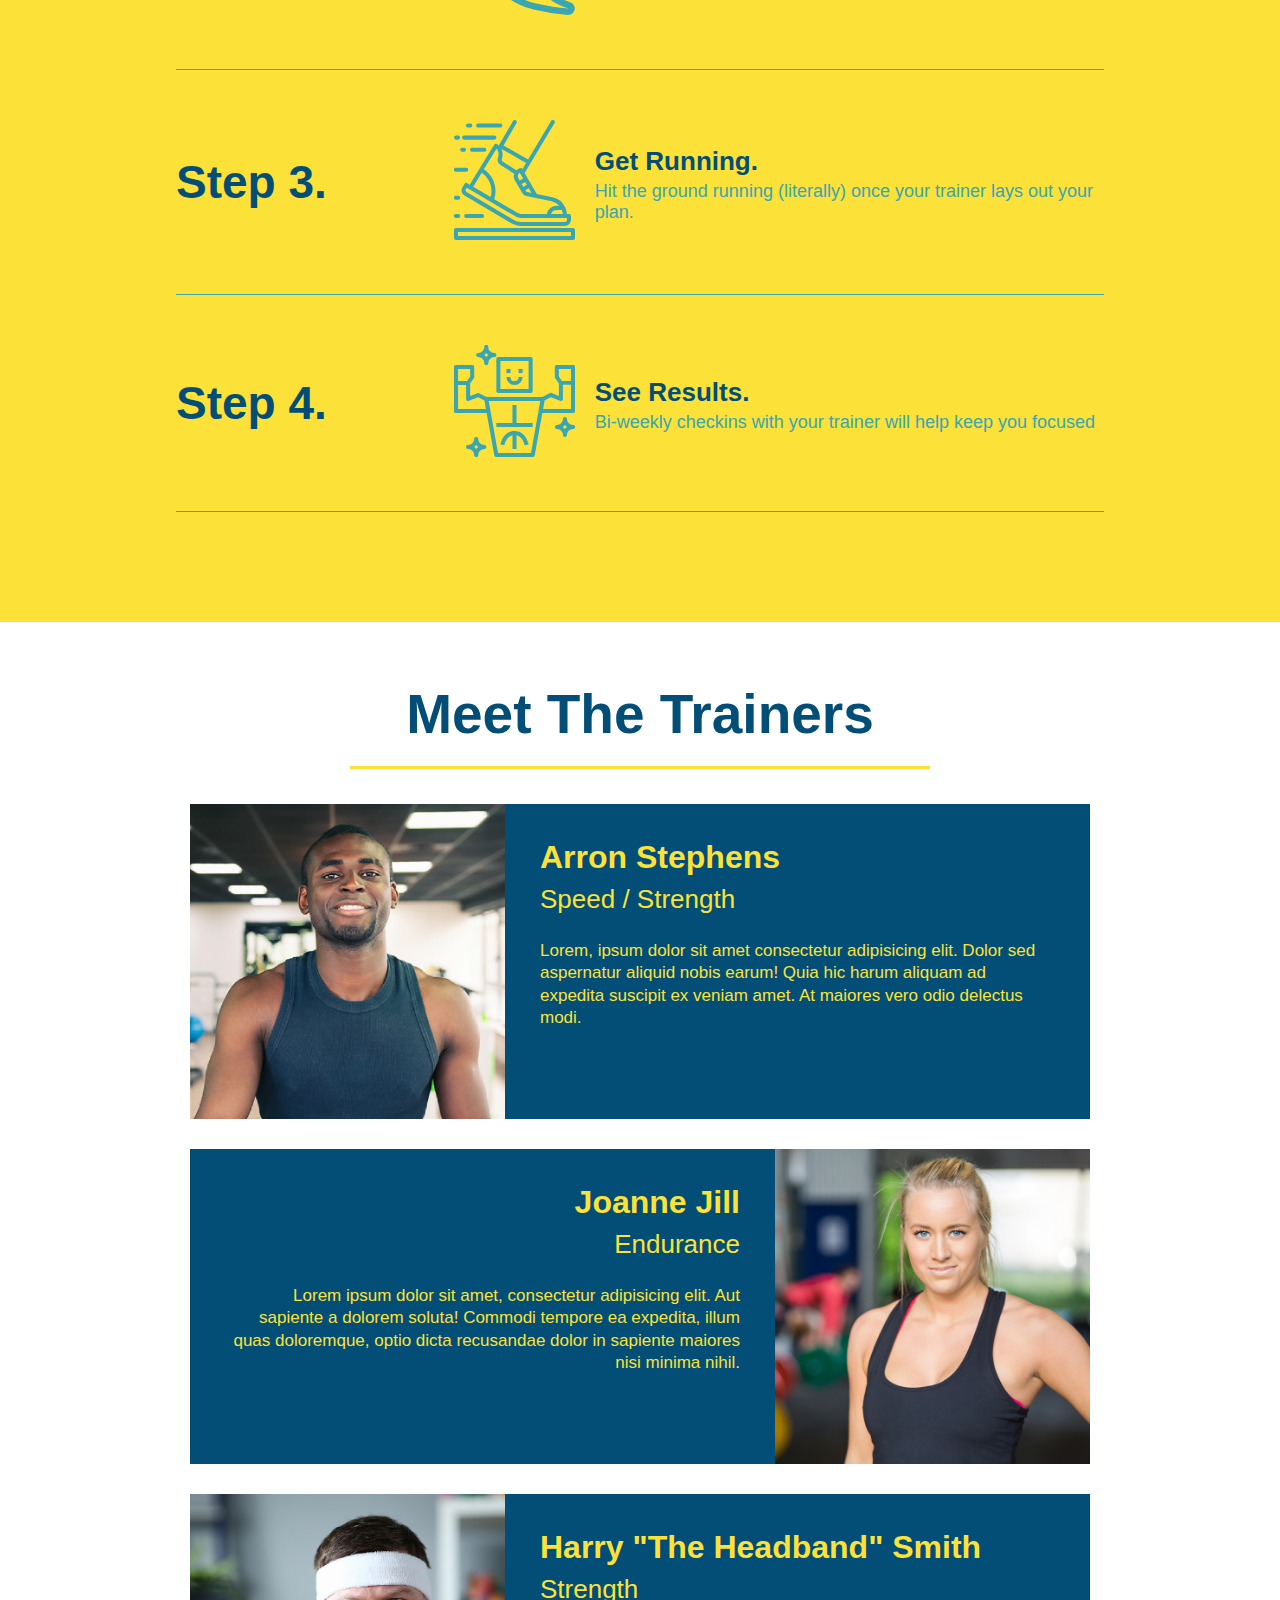
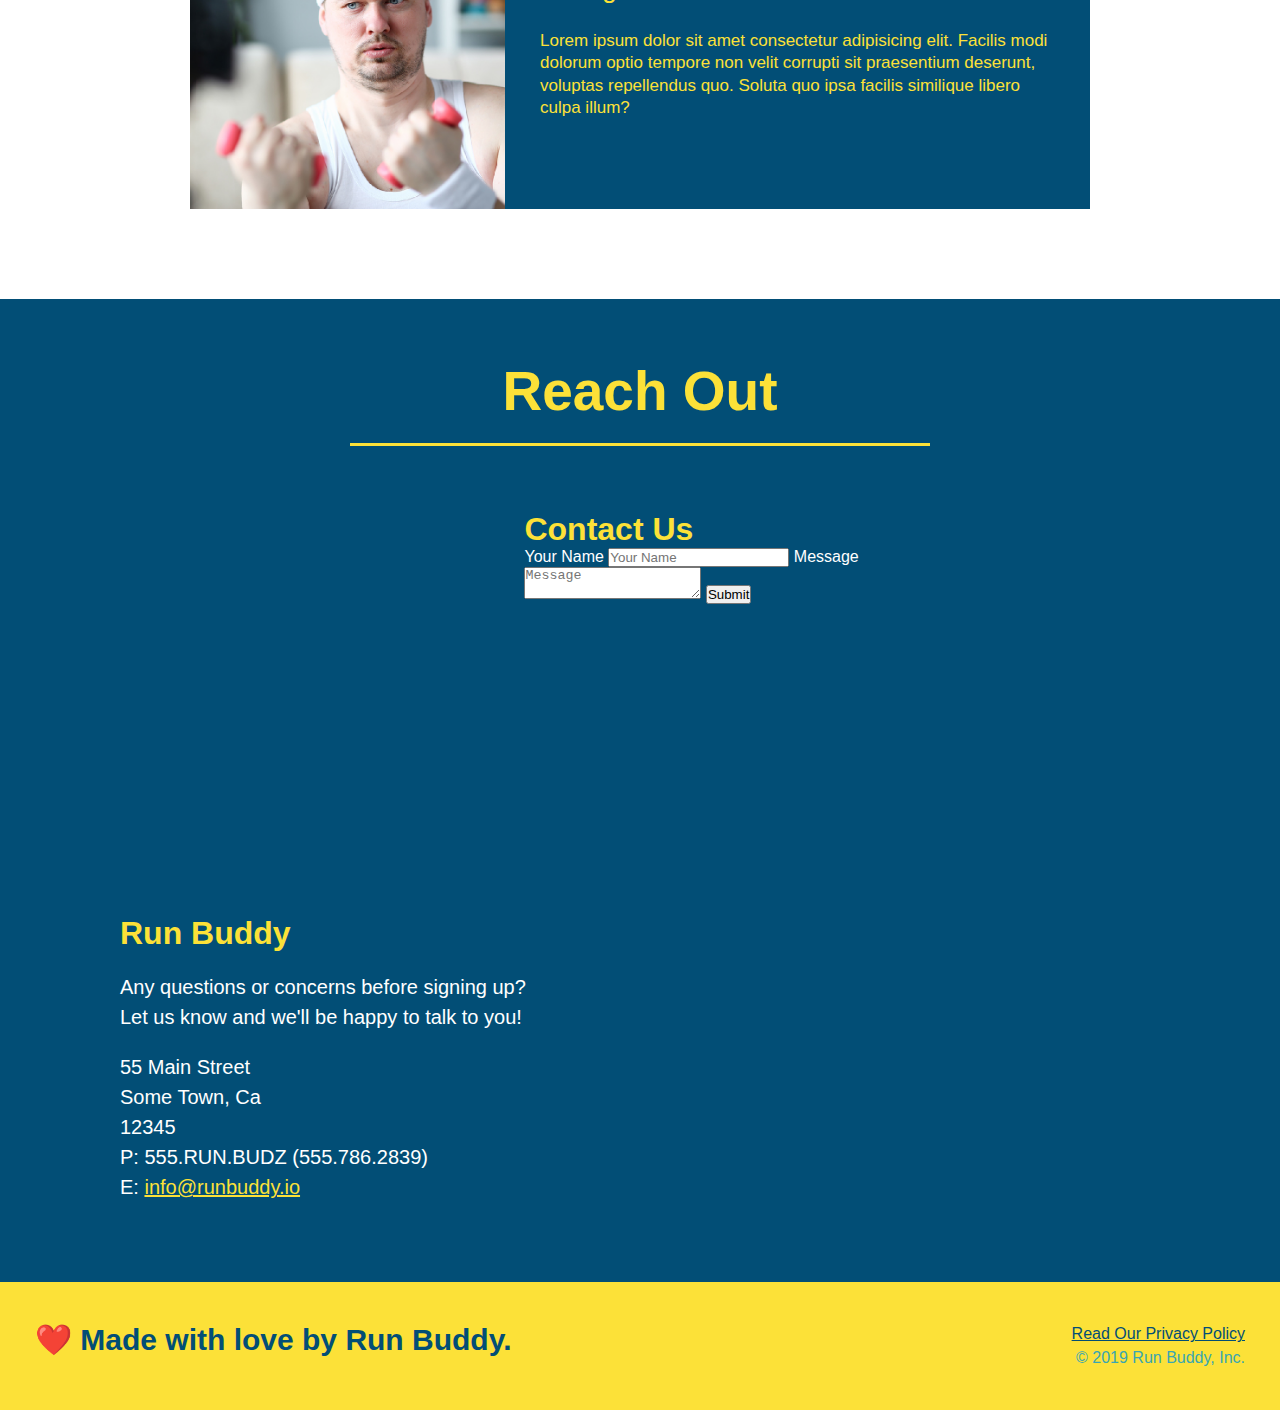
==== commit 163456d3: "add flexbox to the steps" ====
--- a/index.html
+++ b/index.html
@@ -87,26 +87,56 @@
            <div class="flex-row">
                 <h2 class="section-title secondary-border">What You Do</h2>
            </div>
-           <div>
-               <img src="./assets/images/step-1.svg" alt="" />
-               <h3>Step 1: <span>Fill Out the Form Above.</span></h3>
-               <p>You're already here, so why not?</p>
-           </div>
-           <div>
-               <img src="./assets/images/step-2.svg" alt="" />
-               <h3>Step 2: <span>Consult with One of Our Trainers.</span></h3>
-               <p>Are you here to build muscle, lose weight, or just feel good?</p>
-           </div>
-           <div>
-               <img src="./assets/images/step-3.svg" alt="" />
-               <h3>Step 3: <span>Get Running.</span></h3>
-               <p>Hit the ground running (literally) once your trainer lays out your plan.</p>
-           </div>
-           <div>
-               <img src="./assets/images/step-4.svg" alt="" />
-               <h3>Step 4: <span>See Results.</span></h3>
-               <p>Bi-weekly checkins with your trainer will help keep you focused</p>
-           </div>
+           
+           
+           <div class="step">
+               <h3>Step 1.</h3>
+               <div class="step-info">
+                    <div class="step-img">
+                        <img src="./assets/images/step-1.svg" alt="" />
+                    </div>
+                <div class="step-text">
+                    <h4>Fill Out The Form Above</h4>
+                    <p>You're already here, so why not?</p>
+                </div>
+            </div>
+        </div>
+           <div class="step">
+               <h3>Step 2.</h3>
+               <div class="step-info">
+                    <div class="step-img">
+                        <img src="./assets/images/step-2.svg" alt="" />
+                    </div>
+                <div class="step-text">
+                    <h4>Consult with One of Our Trainers</h4>
+                    <p>Are you here to build muscle, lose weight, or just feel good?</p>
+                </div>
+           </div>
+        </div>
+           <div class="step">
+               <h3>Step 3.</h3>
+               <div class="step-info">
+                   <div class="step-img">
+                       <img src="./assets/images/step-3.svg" alt="" />
+                   </div>
+                <div class="step-text">
+                    <h4>Get Running.</h4>
+                    <p>Hit the ground running (literally) once your trainer lays out your plan.</p>
+                </div>
+            </div>
+        </div>
+           <div class="step">
+               <h3>Step 4.</h3>
+               <div class="step-info">
+                   <div class="step-img">
+                        <img src="./assets/images/step-4.svg" alt="" />
+                    </div>
+                <div class="step-text">
+                    <h4>See Results.</h4>
+                    <p>Bi-weekly checkins with your trainer will help keep you focused</p>
+                </div>
+            </div> 
+        </div>
        </section>
 
        <!--"meet the trainers" section-->
--- a/assets/style.css
+++ b/assets/style.css
@@ -129,24 +129,45 @@
 .steps {
     background: #fce138;
 }
-.steps div {
-    margin-bottom: 80px;
-}
-.steps img {
-    width: 15%;
-    margin: 10px 0;
-}
-.steps h3 {
+.step {
+    margin: 50px auto;
+    padding-bottom: 50px;
+    width: 80%;
+    border-bottom: 1px solid #39a6b2;
+    display: flex;
+    flex-wrap: wrap;
+    align-items: center;
+    justify-content: space-between;
+}
+.step-img { 
+    flex: 1 12%;
+    margin-right: 20px;
+}
+.step-img img {
+    max-width: 100%;
+}
+.step-text {
+    flex: 12;
+}
+.step h3 {
     color: #024e76;
     font-size: 46px;
-    margin-top: 10px;
-}
-.steps p {
+    flex: 1 30%
+}
+.step-info {
+    flex: 2 70%;
+    display: flex;
+    flex-wrap: wrap;
+    align-items: center;
+}
+.step-text p {
     color: #39a6b2;
-    font-size: 23px;
-}
-.steps span {
-    font-size: 38px;
+    font-size: 18px;
+}
+.step-text h4 {
+    font-size: 26px;
+    line-height: 1.5;
+    color: #024e76;
 }
 .section-title {
     font-size: 55px;
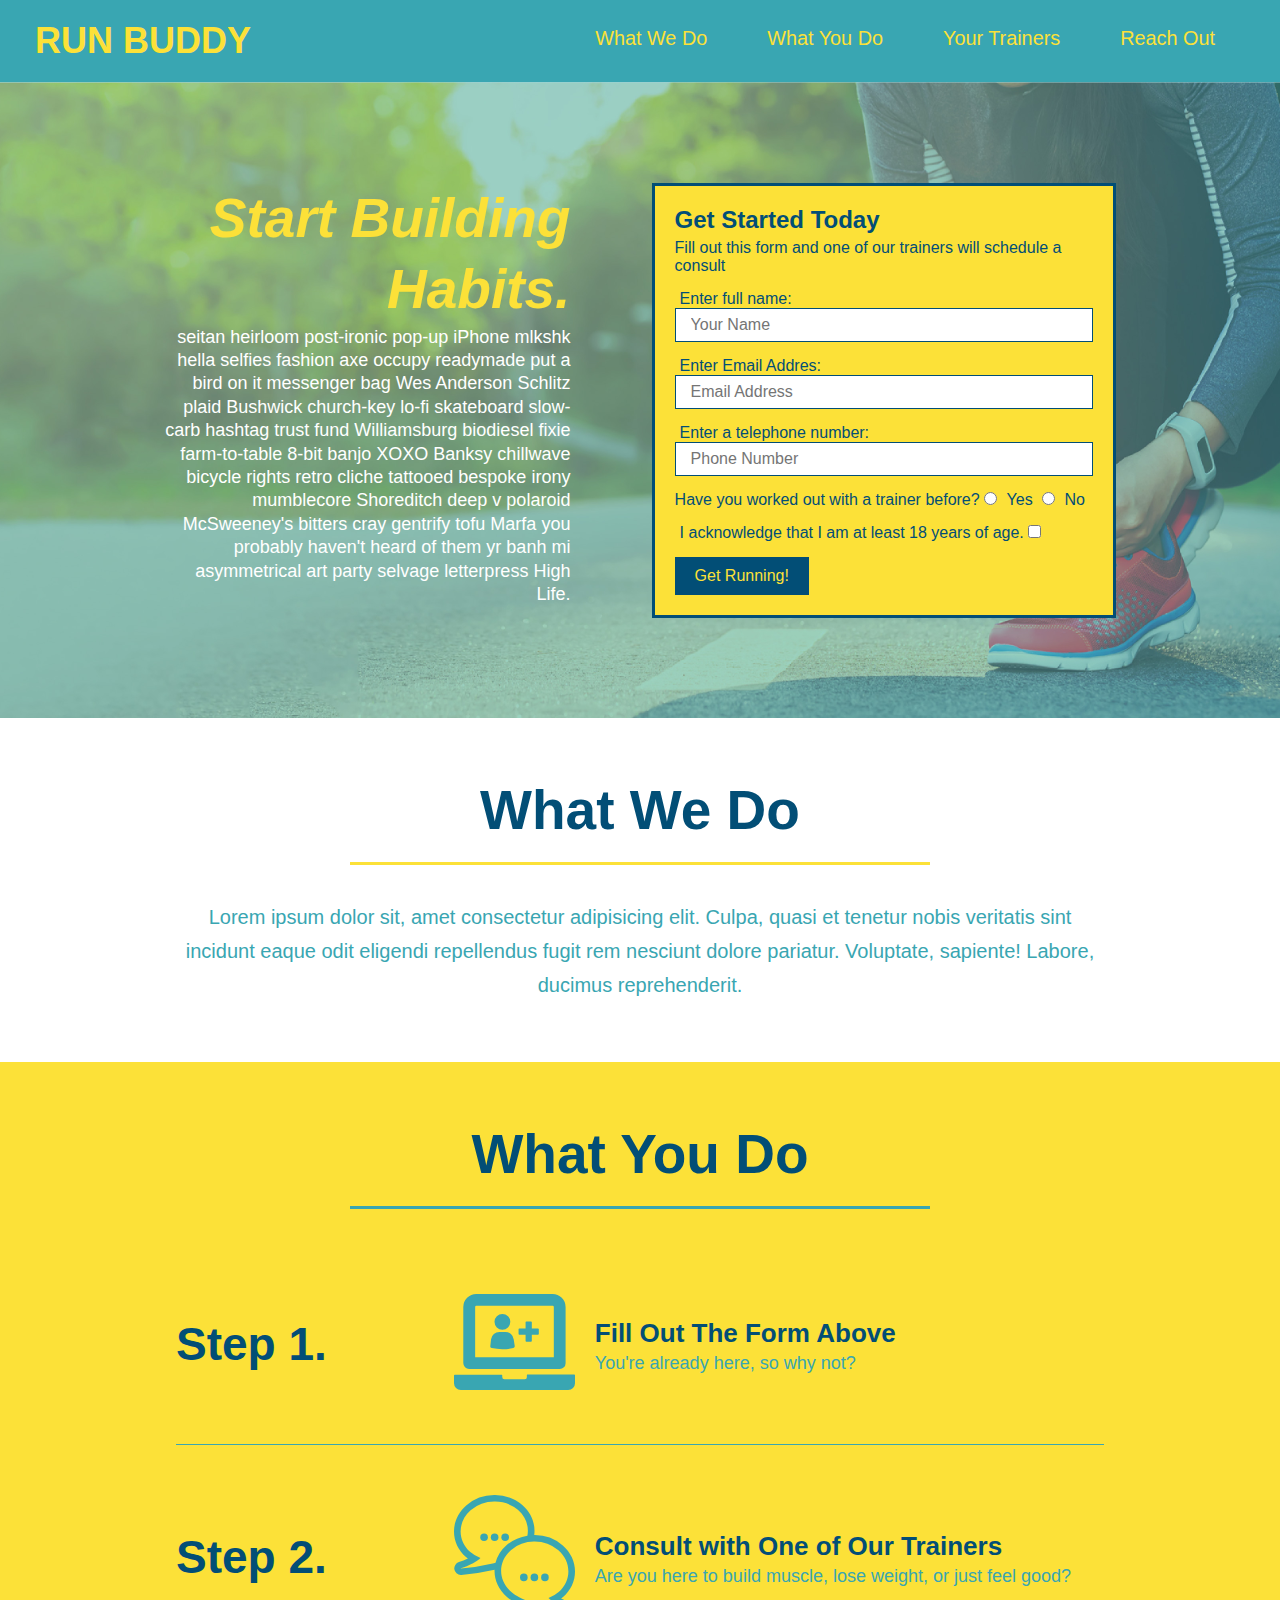
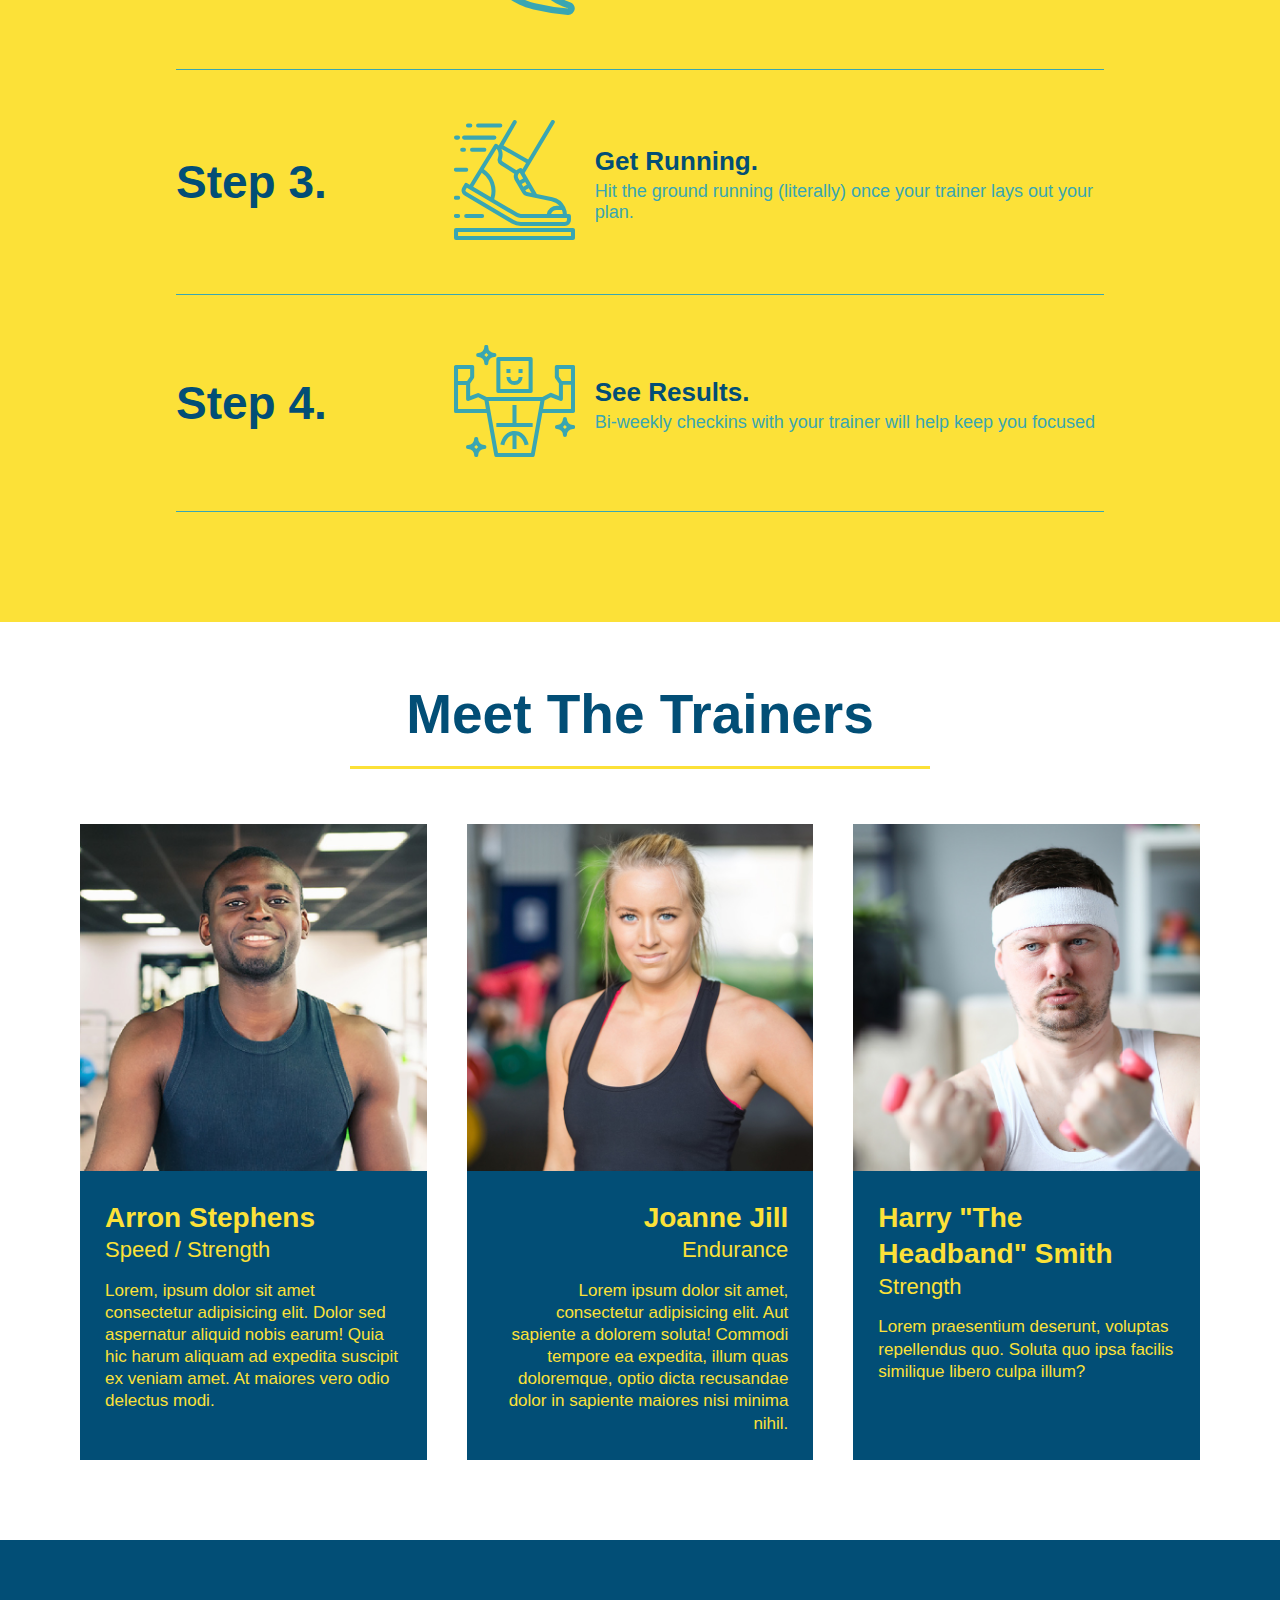
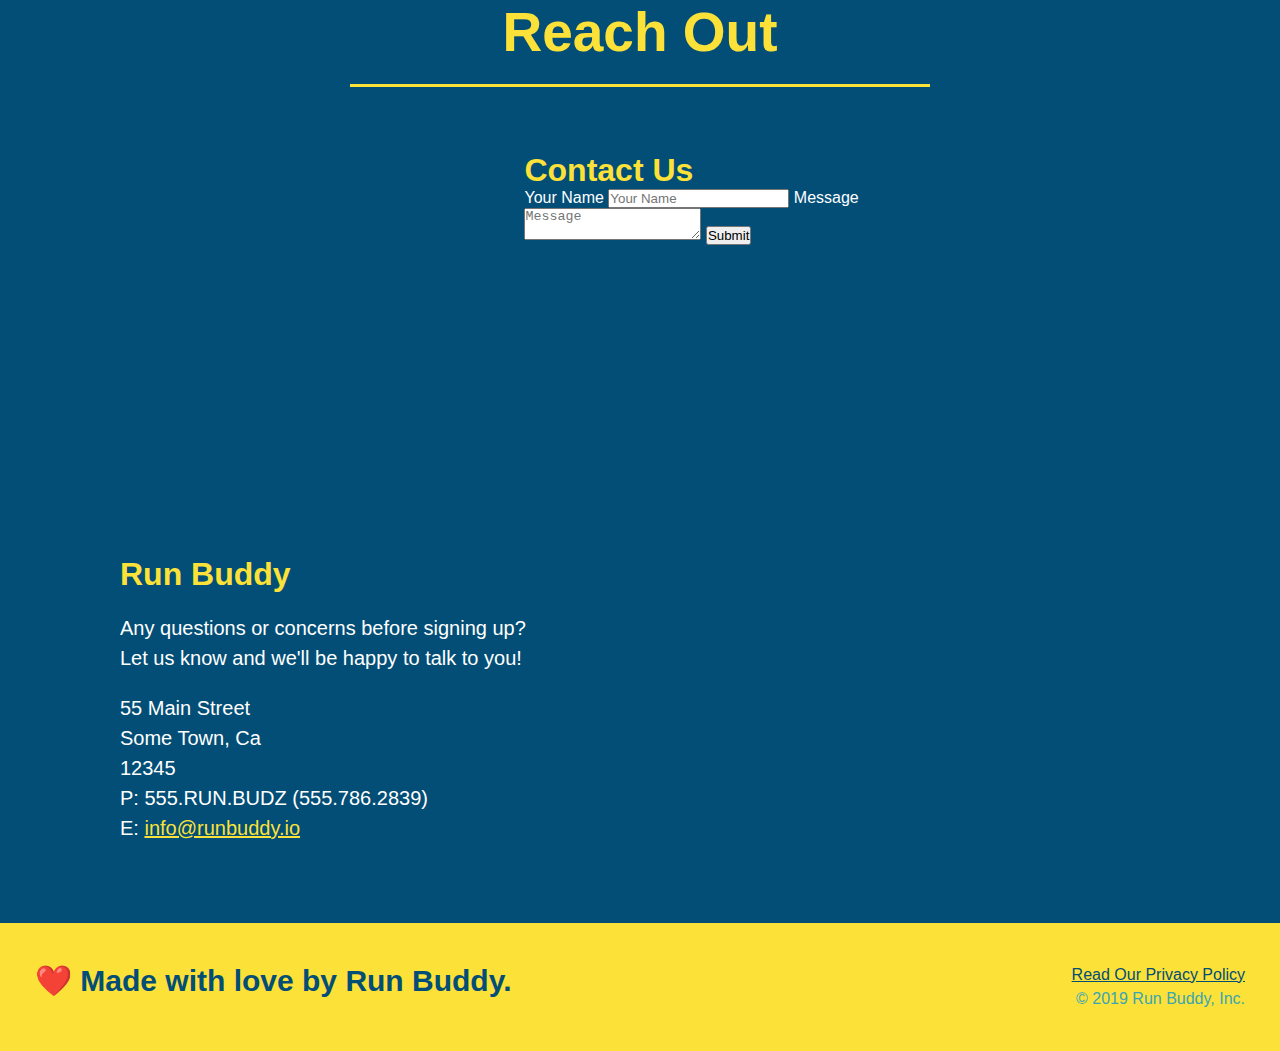
==== commit d5ac517c: "add flexbox to the trainers" ====
--- a/index.html
+++ b/index.html
@@ -140,36 +140,38 @@
        </section>
 
        <!--"meet the trainers" section-->
-       <section id="your-trainers" class="trainers">
+       <section id="your-trainers">
            <div class="flex-row">
                 <h2 class="section-title primary-border">
                    Meet The Trainers
                 </h2>
             </div>
-            <article class="trainer">
-                <img src="./assets/images/trainer-1.jpg" alt="Arron Stephens in his workout clothes, ready to pump iron" />
-                <div class="trainer-bio text-left">
-                    <h3>Arron Stephens</h3>
-                    <h4>Speed / Strength</h4>
-                    <p> Lorem, ipsum dolor sit amet consectetur adipisicing elit. Dolor sed aspernatur aliquid nobis earum! Quia hic harum aliquam ad expedita suscipit ex veniam amet. At maiores vero odio delectus modi.</p>
-                </div>
-            </article>
-            <article class="trainer">
-                <div class="trainer-bio text-right">
-                    <h3>Joanne Jill</h3>
-                    <h4>Endurance</h4>
-                    <p> Lorem ipsum dolor sit amet, consectetur adipisicing elit. Aut sapiente a dolorem soluta! Commodi tempore ea expedita, illum quas doloremque, optio dicta recusandae dolor in sapiente maiores nisi minima nihil.</p>
-                </div>
-                <img src="./assets/images/trainer-2.jpg" alt="Joanne Jill, ready for endurance training" />
-            </article>
-            <article class="trainer">
-                <img src="./assets/images/trainer-3.jpg" alt="headband harry lifting crazy weights" />
-                <div class="trainer-bio text-left">
-                    <h3>Harry "The Headband" Smith</h3>
-                    <h4>Strength</h4>
-                    <p>Lorem ipsum dolor sit amet consectetur adipisicing elit. Facilis modi dolorum optio tempore non velit corrupti sit praesentium deserunt, voluptas repellendus quo. Soluta quo ipsa facilis similique libero culpa illum?</p>
-                </div>
-            </article>
+            <div class="trainers">
+                <article class="trainer">
+                    <img src="./assets/images/trainer-1.jpg" alt="Arron Stephens in his workout clothes, ready to pump iron" />
+                    <div class="trainer-bio text-left">
+                        <h3>Arron Stephens</h3>
+                        <h4>Speed / Strength</h4>
+                        <p> Lorem, ipsum dolor sit amet consectetur adipisicing elit. Dolor sed aspernatur aliquid nobis earum! Quia hic harum aliquam ad expedita suscipit ex veniam amet. At maiores vero odio delectus modi.</p>
+                    </div>
+                </article>
+                <article class="trainer">
+                    <img src="./assets/images/trainer-2.jpg" alt="Joanne Jill, ready for endurance training" />
+                    <div class="trainer-bio text-right">
+                        <h3>Joanne Jill</h3>
+                        <h4>Endurance</h4>
+                        <p> Lorem ipsum dolor sit amet, consectetur adipisicing elit. Aut sapiente a dolorem soluta! Commodi tempore ea expedita, illum quas doloremque, optio dicta recusandae dolor in sapiente maiores nisi minima nihil.</p>
+                    </div>
+                </article>
+                <article class="trainer">
+                    <img src="./assets/images/trainer-3.jpg" alt="headband harry lifting crazy weights" />
+                    <div class="trainer-bio text-left">
+                        <h3>Harry "The Headband" Smith</h3>
+                        <h4>Strength</h4>
+                        <p>Lorem praesentium deserunt, voluptas repellendus quo. Soluta quo ipsa facilis similique libero culpa illum?</p>
+                    </div>
+                </article>
+            </div>
        </section>
 
        <!--"reach out" section-->
--- a/assets/style.css
+++ b/assets/style.css
@@ -184,34 +184,36 @@
 .secondary-border {
     border-color: #39a6b2
 }
+.trainers {
+    width: 100%;
+    margin: 0 auto;
+    display: flex;
+    flex-wrap: wrap;
+    justify-content: space-around;
+}
 .trainer {
-    width: 900px;
-    margin: 0 auto 30px auto;
+    margin: 20px;
+    flex: 1;
     background: #024e76;
     color:#fce138;
-    overflow: auto;
 }
 .trainer img {
-    width: 35%;
-    float: left;
+    width: 100%;
 }
 .trainer-bio {
-    padding: 35px;
-    float: left;
-    width: 65%
+    padding: 25px;
+    line-height: 1.3;
 }
 .trainer-bio h3 {
-    font-size: 32px;
-    margin-bottom: 8px;
+    font-size: 28px;
 }
 .trainer-bio h4 {
     font-weight: lighter;
-    font-size: 26px;
-    margin-bottom: 25px;
+    font-size: 22px;
+    margin-bottom: 15px;
 }
 .trainer-bio p {
     font-size: 17px;
-    line-height: 1.3;
 }
 .text-left {
     text-align: left;
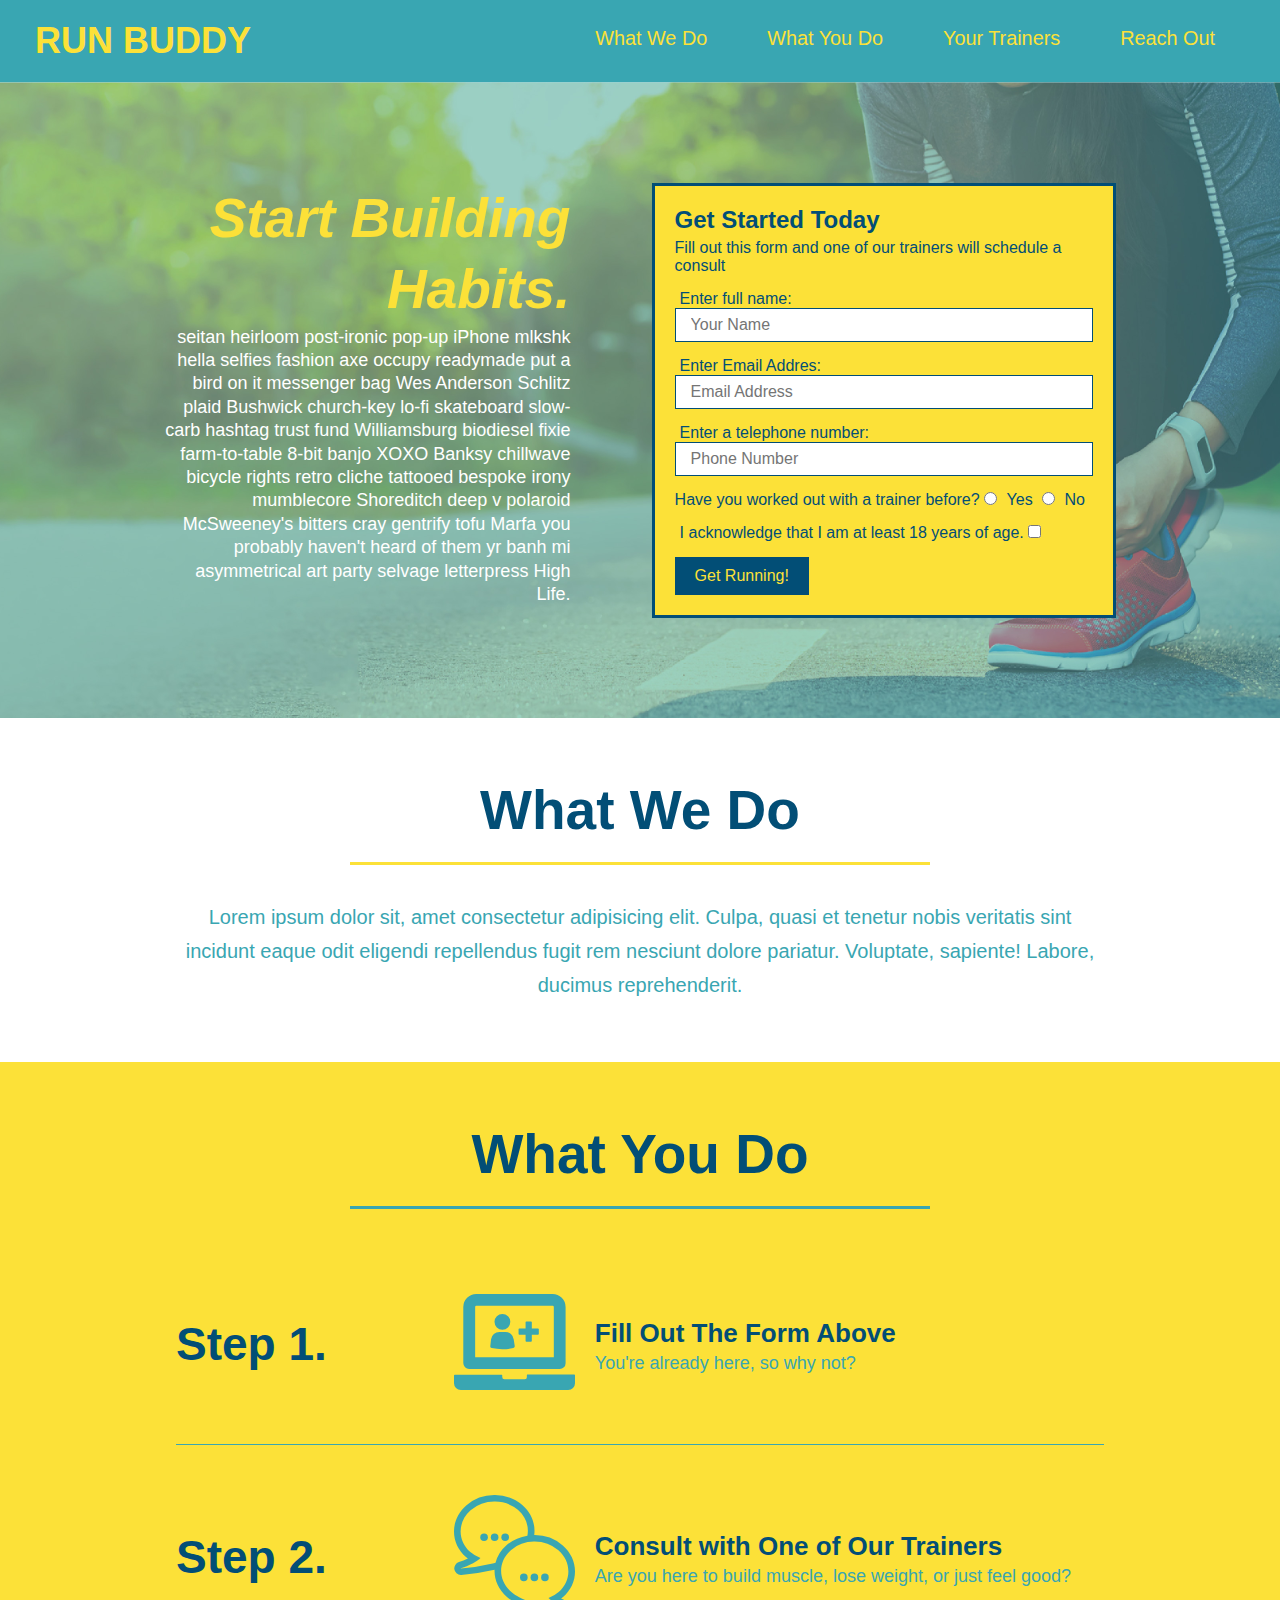
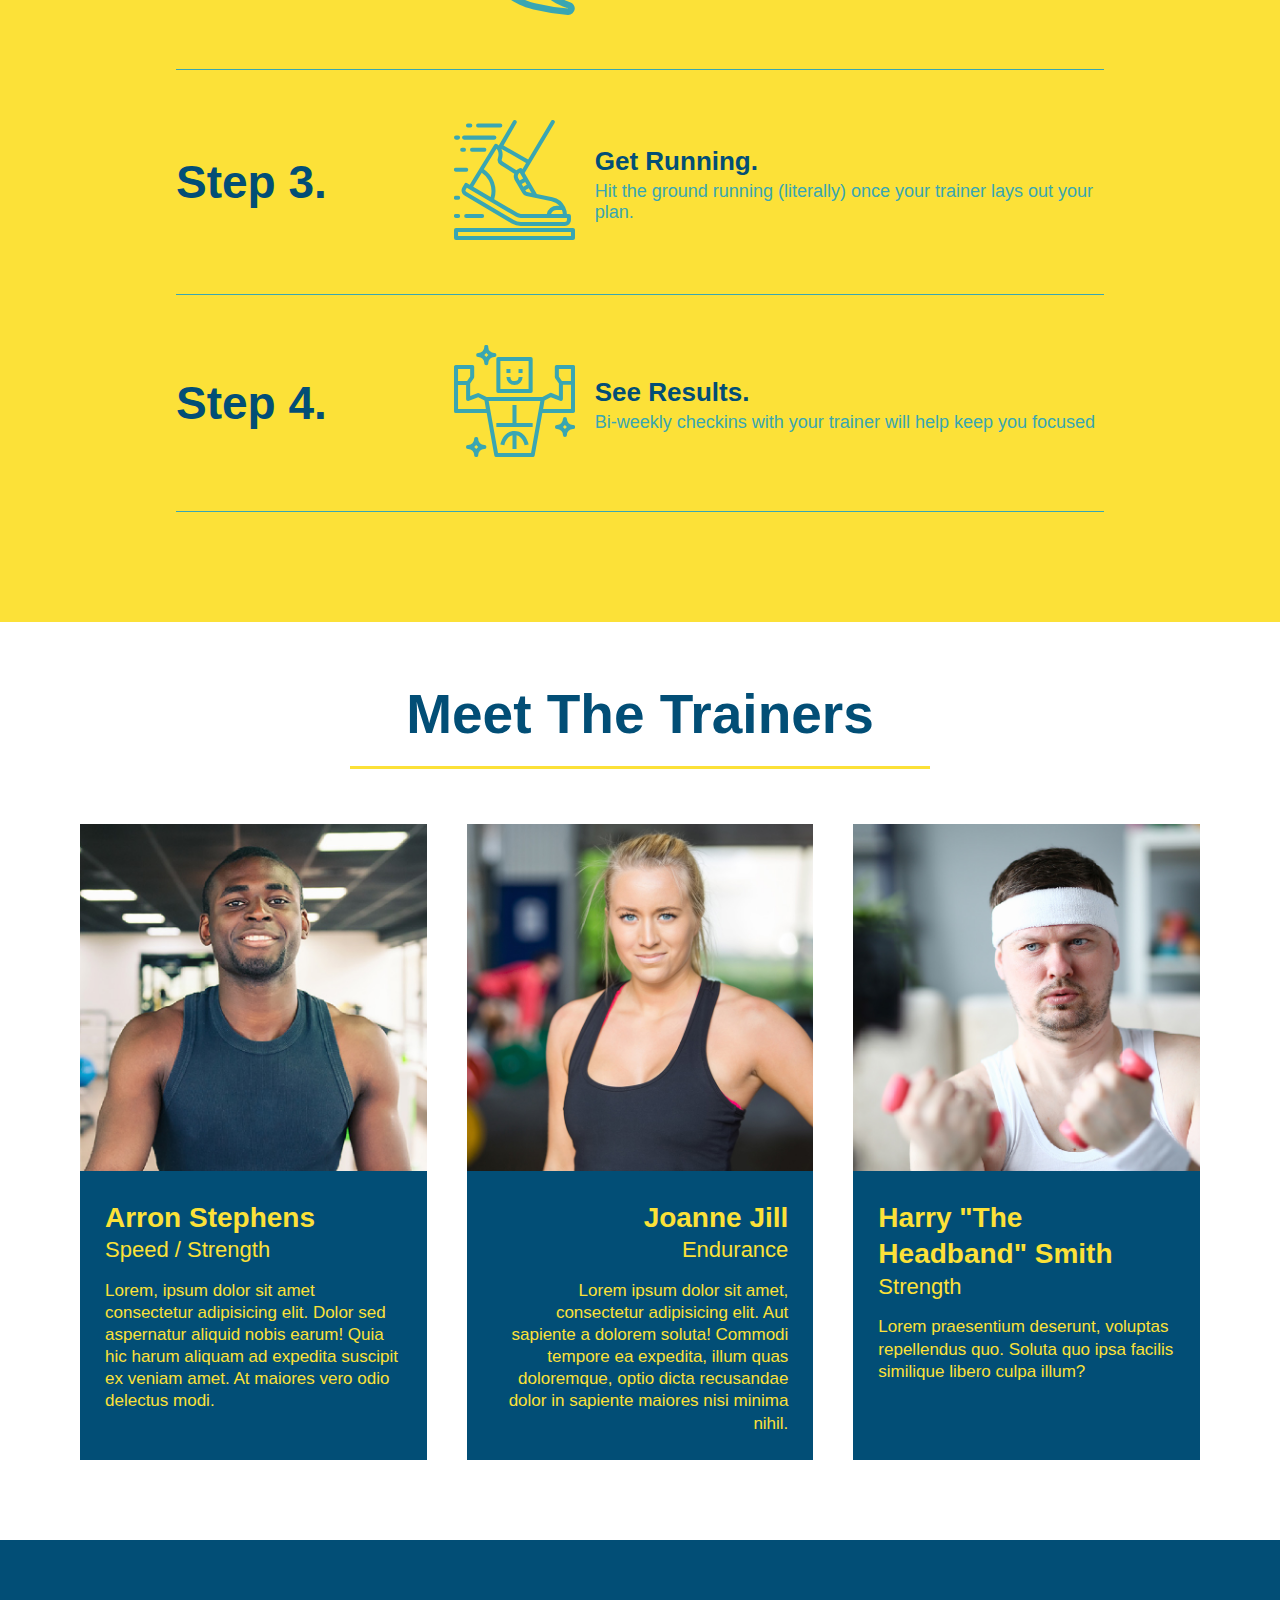
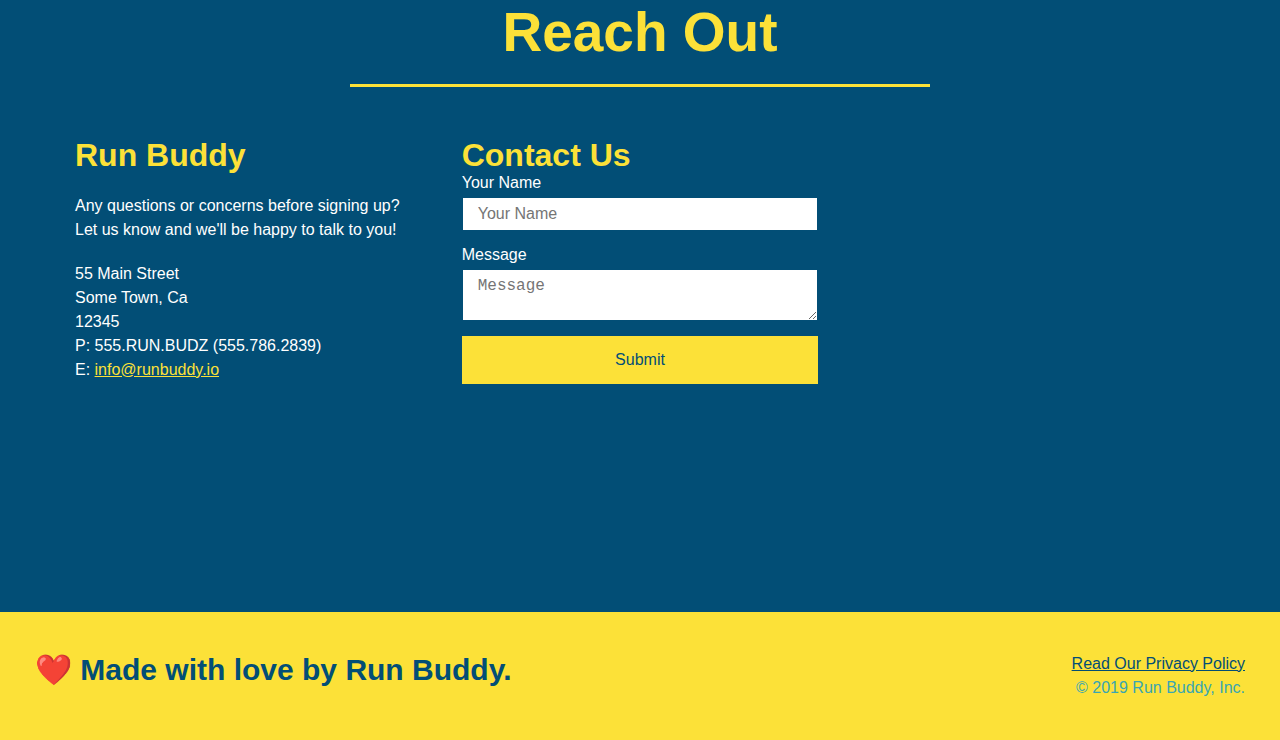
==== commit 586e73e3: "added flexbox to contact info sections" ====
--- a/index.html
+++ b/index.html
@@ -177,10 +177,23 @@
        <!--"reach out" section-->
        <section id="reach out" class="contact">
            <h2 class="section-title secondary border">Reach Out</h2>
-            <div class="contact-info">
-                <iframe src="https://www.google.com/maps/embed?pb=!1m18!1m12!1m3!1d23277.917093678738!2d-89.08047257692868!3d43.17298911498882!2m3!1f0!2f0!3f0!3m2!1i1024!2i768!4f13.1!3m3!1m2!1s0x880660276d8b29c1%3A0xfbc418c0eaa6cb10!2sKWIK%20TRIP%20%23721!5e0!3m2!1sen!2sus!4v1629906682966!5m2!1sen!2sus" 
-                style="border:0;" allowfullscreen="" loading="lazy">
-                </iframe>
+           <div class="contact-info">
+                <div>
+                    <h3>Run Buddy</h3>
+                    <p>
+                    Any questions or concerns before signing up?
+                    <br />
+                    Let us know and we'll be happy to talk to you!
+                    </p>
+                    <address>
+                    55 Main Street <br/>
+                    Some Town, Ca <br/>
+                    12345<br/>
+                    P: 555.RUN.BUDZ (555.786.2839)<br/>
+                    E: <a href="mailto:info@runbuddy.io">info@runbuddy.io</a>
+                    </address>
+                </div>
+            
                 <div class="contact-form">
                     <h3>Contact Us</h3>
                     <form>
@@ -193,22 +206,12 @@
                        <button type="submit">Submit</button>
                       </form>
                 </div>
-                <div>
-                <h3>Run Buddy</h3>
-                <p>
-                    Any questions or concerns before signing up?
-                    <br />
-                    Let us know and we'll be happy to talk to you!
-                </p>
-                <address>
-                    55 Main Street <br/>
-                    Some Town, Ca <br/>
-                    12345<br/>
-                    P: 555.RUN.BUDZ (555.786.2839)<br/>
-                    E: <a href="mailto:info@runbuddy.io">info@runbuddy.io</a>
-                </address>
-                </div>
-            </div>
+                <iframe src="https://www.google.com/maps/embed?pb=!1m18!1m12!1m3!1d23277.917093678738!2d-89.08047257692868!3d43.17298911498882!2m3!1f0!2f0!3f0!3m2!1i1024!2i768!4f13.1!3m3!1m2!1s0x880660276d8b29c1%3A0xfbc418c0eaa6cb10!2sKWIK%20TRIP%20%23721!5e0!3m2!1sen!2sus!4v1629906682966!5m2!1sen!2sus" 
+                    style="border:0;" allowfullscreen="" loading="lazy">
+                </iframe>               
+            </div>
+
+
        </section>
        <!--footer-->
        <footer>
--- a/assets/style.css
+++ b/assets/style.css
@@ -227,16 +227,19 @@
 .contact h2 {
     color:#fce138;
 }
+.contact-info { 
+    display: flex;
+    justify-content: space-between;
+    flex-wrap: wrap;
+}
+.contact-info > * {
+    flex: 1; 
+    margin: 15px;
+}
 .contact-info iframe {
-    width: 400px;
     height: 400px;
 }
 .contact-info div {
-    width: 410px;
-    display: inline-block;
-    vertical-align: top;
-    text-align: left;
-    margin: 30px 0 0 60px;
     color: white;
 }
 .contact-info h3 {
@@ -246,12 +249,31 @@
 .contact-info p, .contact-info address {
     margin: 20px 0;
     line-height: 1.5;
-    font-size: 20px;
+    font-size: 16px;
     font-style: normal;
 }
 .contact-info a {
     color: #fce138;
 }
+.contact-form input, .contact-form textarea {
+    border: 1px solid #024e76;
+    display: block; 
+    padding: 7px 15px;
+    font-size: 16px;
+    color: #024e76;
+    width: 100%;
+    margin-bottom: 15px;
+    margin-top: 5px;
+}
+.contact-form button {
+    width: 100%;
+    border: none;
+    background: #fce138;
+    color: #024e76;
+    text-align: center;
+    padding: 15px 0;
+    font-size: 16px;
+}
 .flex-row {
     display: flex;
 }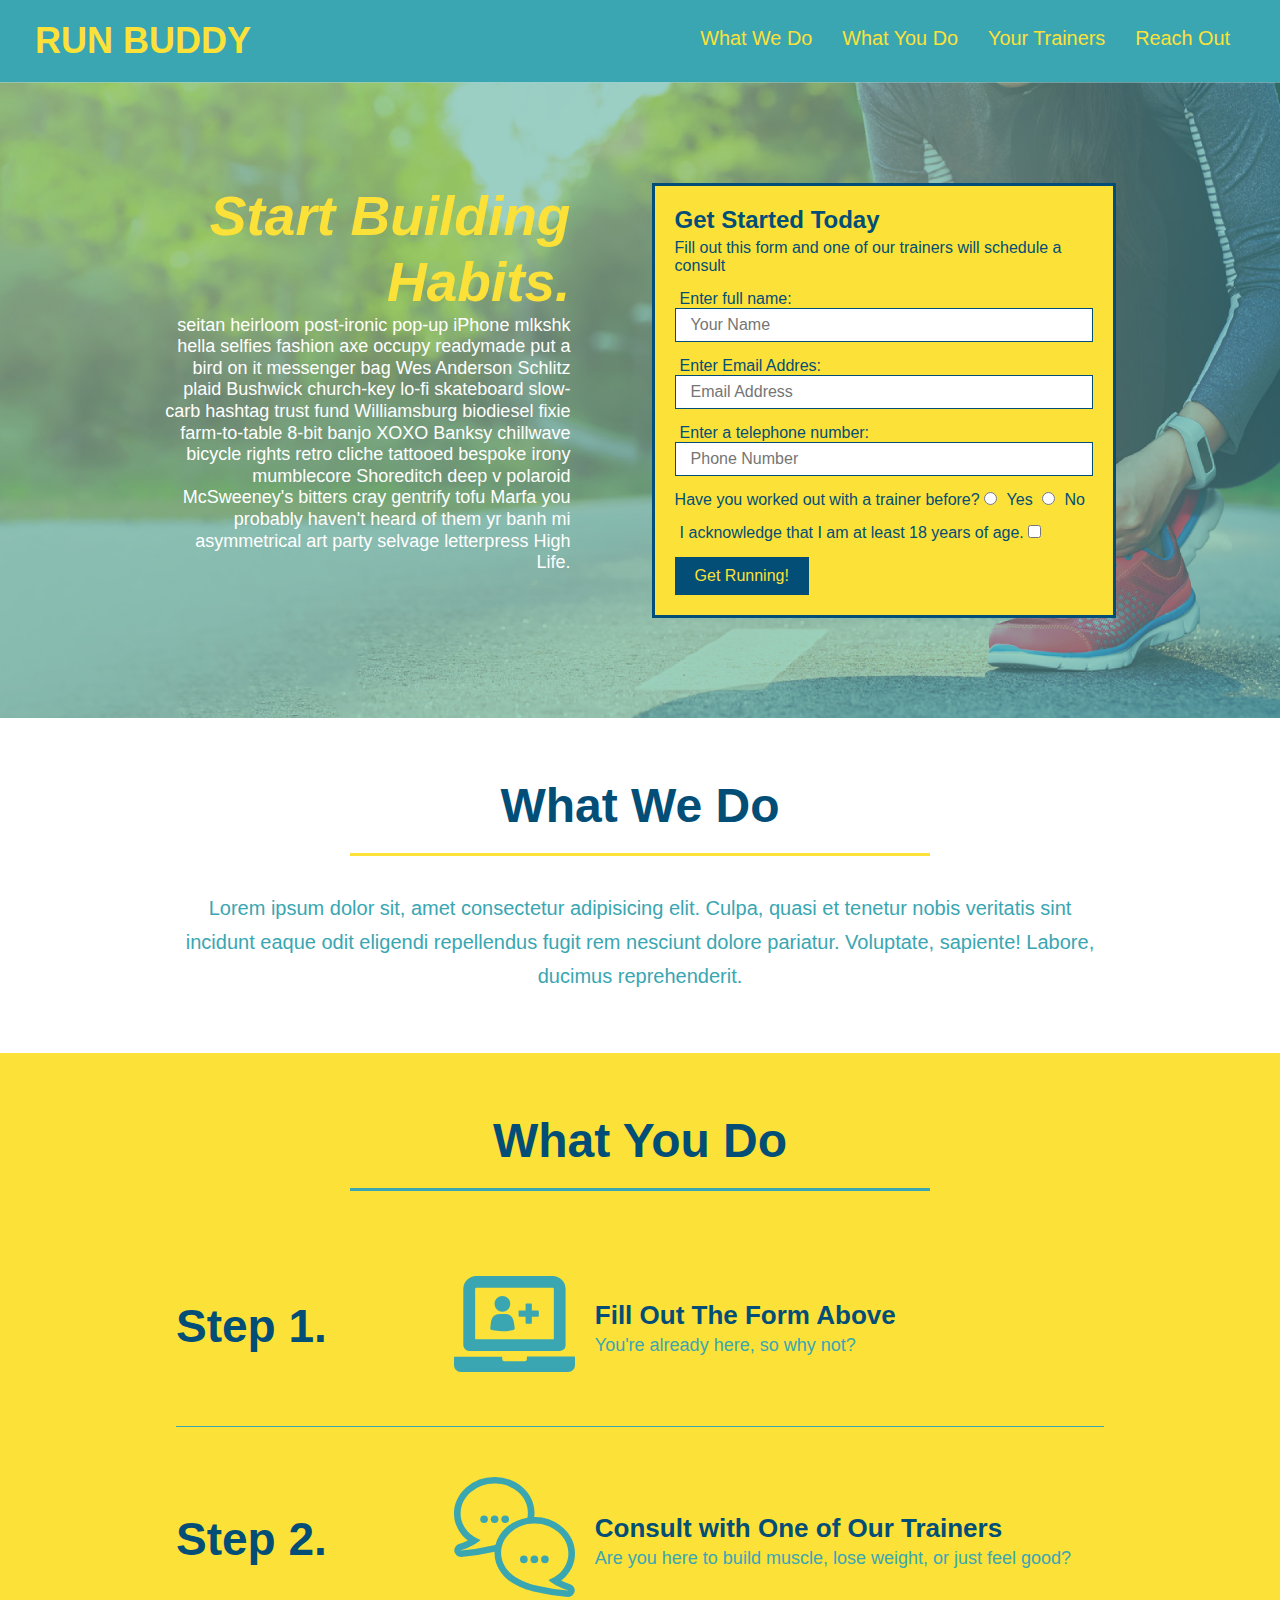
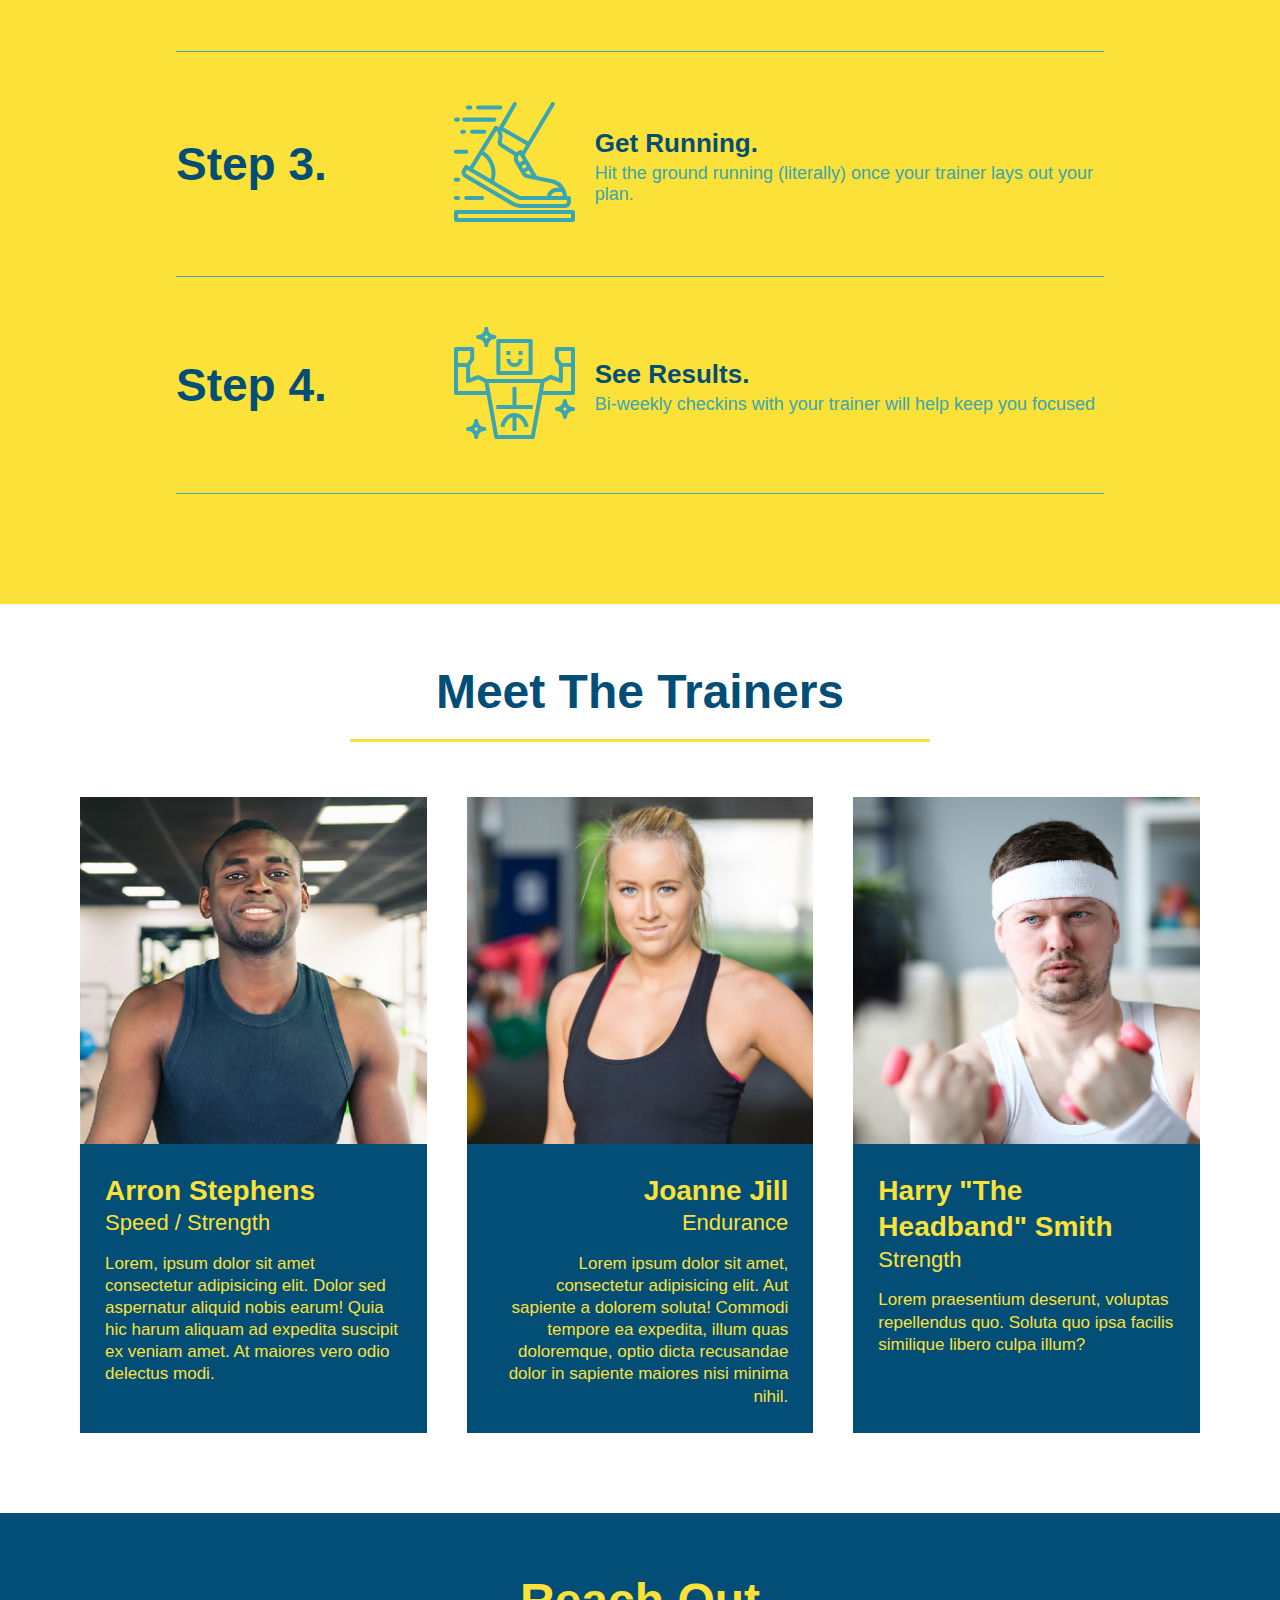
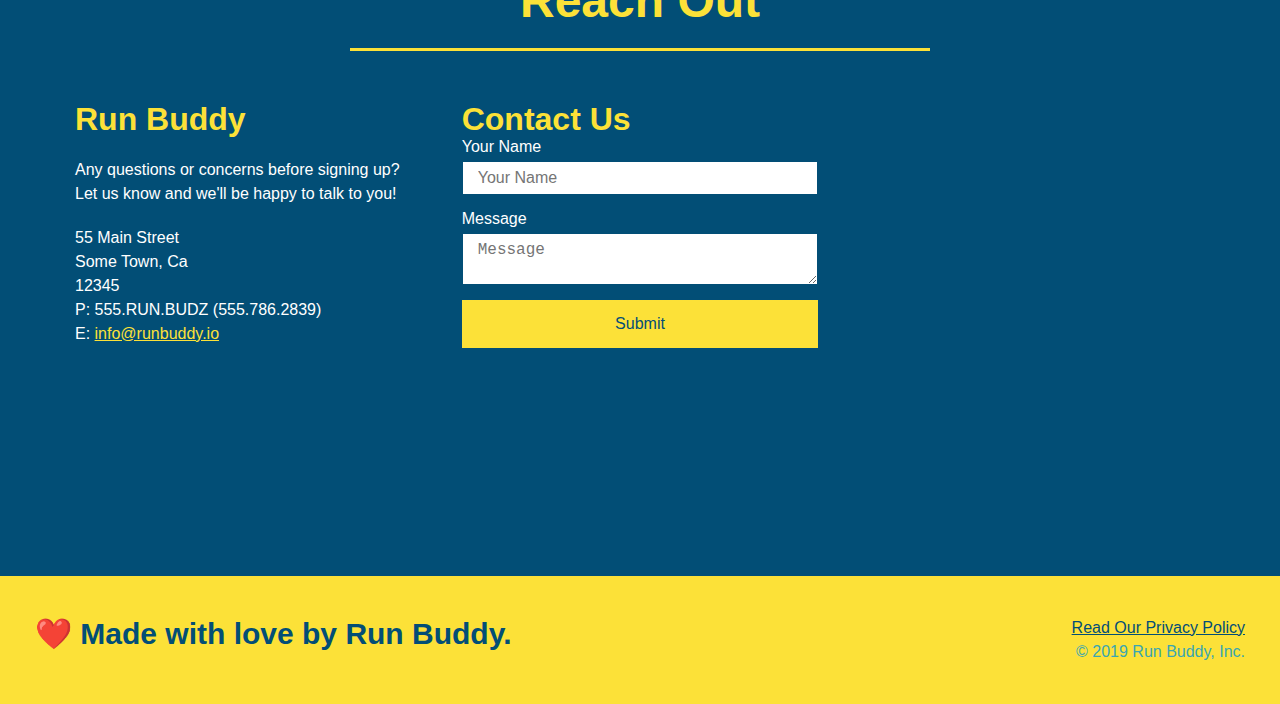
==== commit d4892c0b: "added skeleton media queries" ====
--- a/index.html
+++ b/index.html
@@ -2,6 +2,7 @@
 <html lang="en">
     <head> 
         <meta charset="UTF-8" />
+        <meta name="viewport" content="width=device-width, initial-scale=1.0">
         <title>Run Buddy</title>
         <link rel="stylesheet" href="./assets/style.css" />
     </head>
--- a/assets/style.css
+++ b/assets/style.css
@@ -32,7 +32,7 @@
     list-style: none;
 }
 header nav ul li a {
-    margin: 0px 30px;
+    padding: 10px 15px;
     font-weight: lighter;
     font-size: 1.55vw;
 }
@@ -65,6 +65,7 @@
 }
 .hero {
     display: flex;
+    align-items: flex-start;
     justify-content: center;
     flex-wrap: wrap;
     background-image: url("../assets/images/hero-bg.jpg");
@@ -77,7 +78,7 @@
     margin: 3.5%;
     color: #fff;
     font-size: 18px;
-    line-height: 1.3;
+    line-height: 1.2;
 }
 .hero-cta h2 {
     font-style: italic;
@@ -170,7 +171,7 @@
     color: #024e76;
 }
 .section-title {
-    font-size: 55px;
+    font-size: 48px;
     color: #024e76;
     border-bottom: 3px solid;
     padding-bottom: 20px;
@@ -276,4 +277,14 @@
 }
 .flex-row {
     display: flex;
-}+}
+/* MEDIA QUERY FOR SMALLER DESKTOP SCREENS AND SMALLER */
+@media screen and (max-width: 980px) {
+    }
+  /* MEDIA QUERY FOR TABLETS AND SMALLER */
+  @media screen and (max-width: 768px) {
+    }
+  
+  /* MEDIA QUERY FOR MOBILE PHONES AND SMALLER */
+  @media screen and (max-width: 575px) {
+    }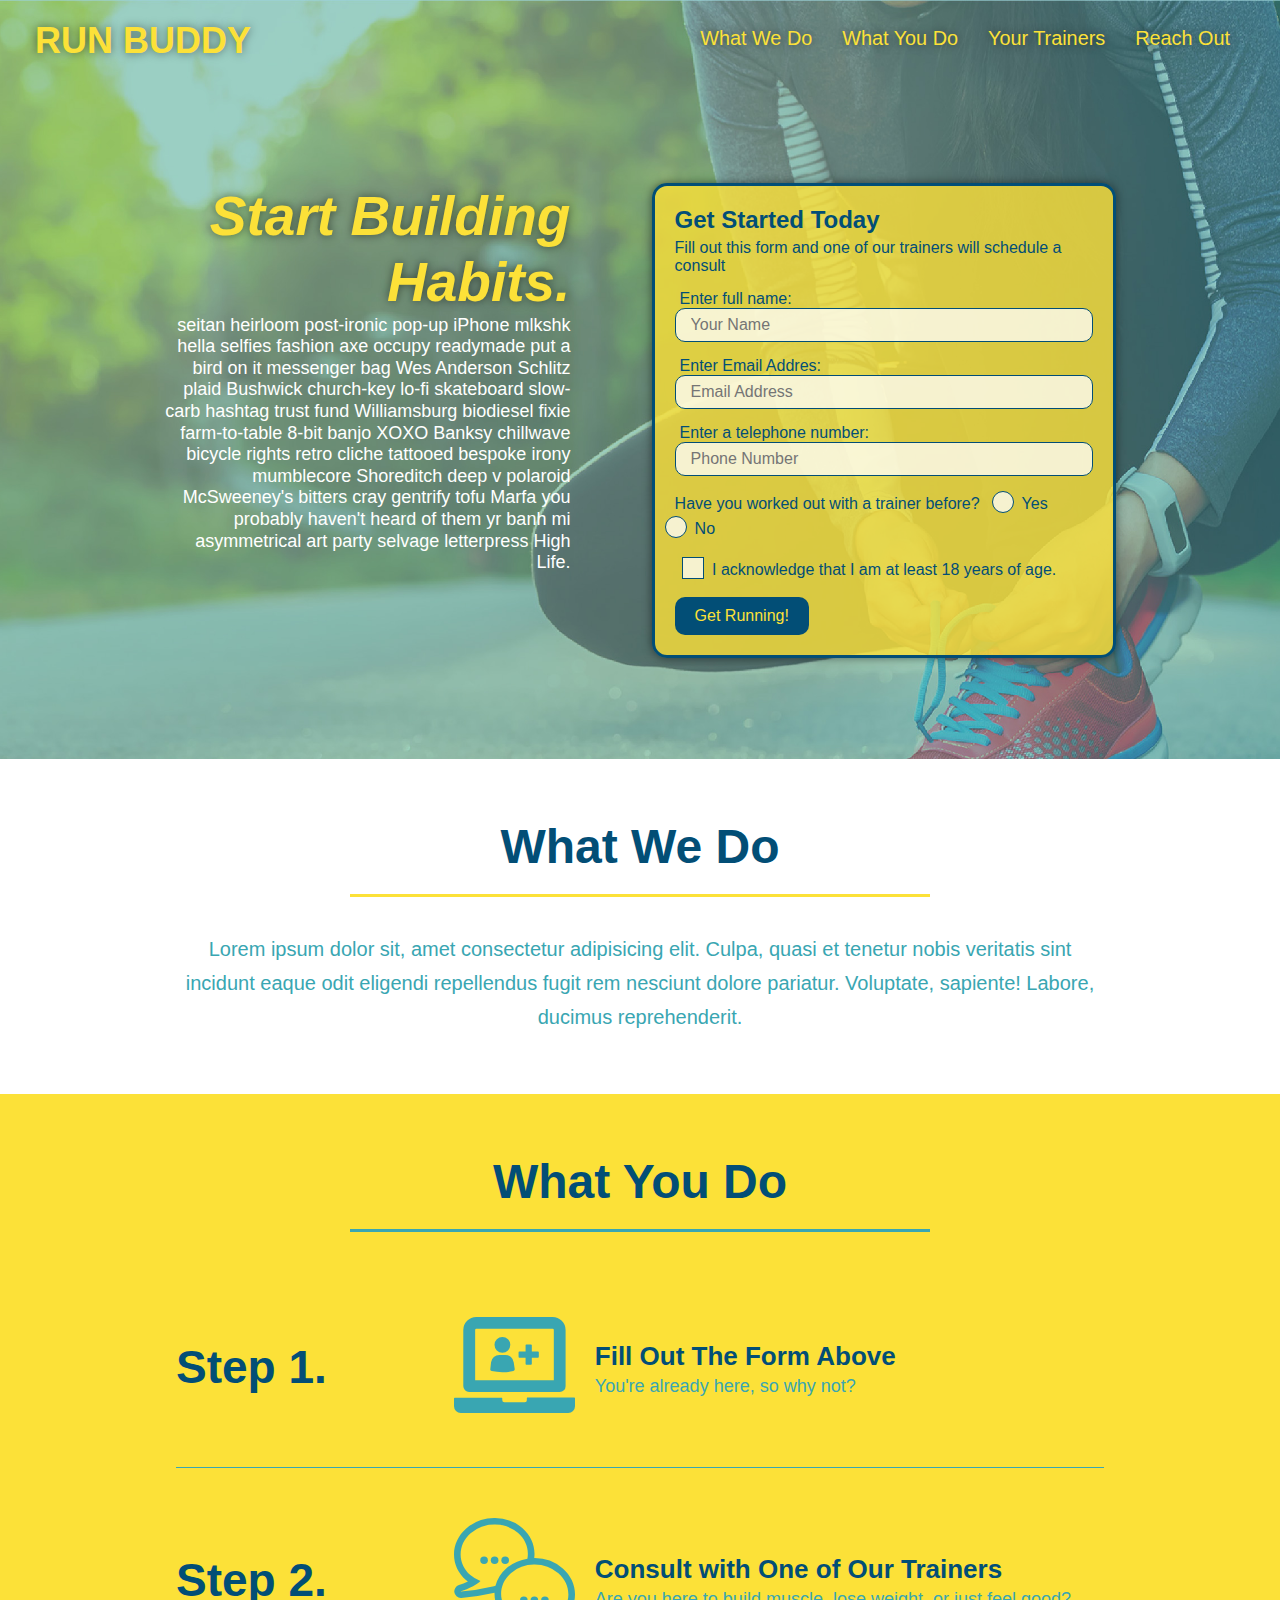
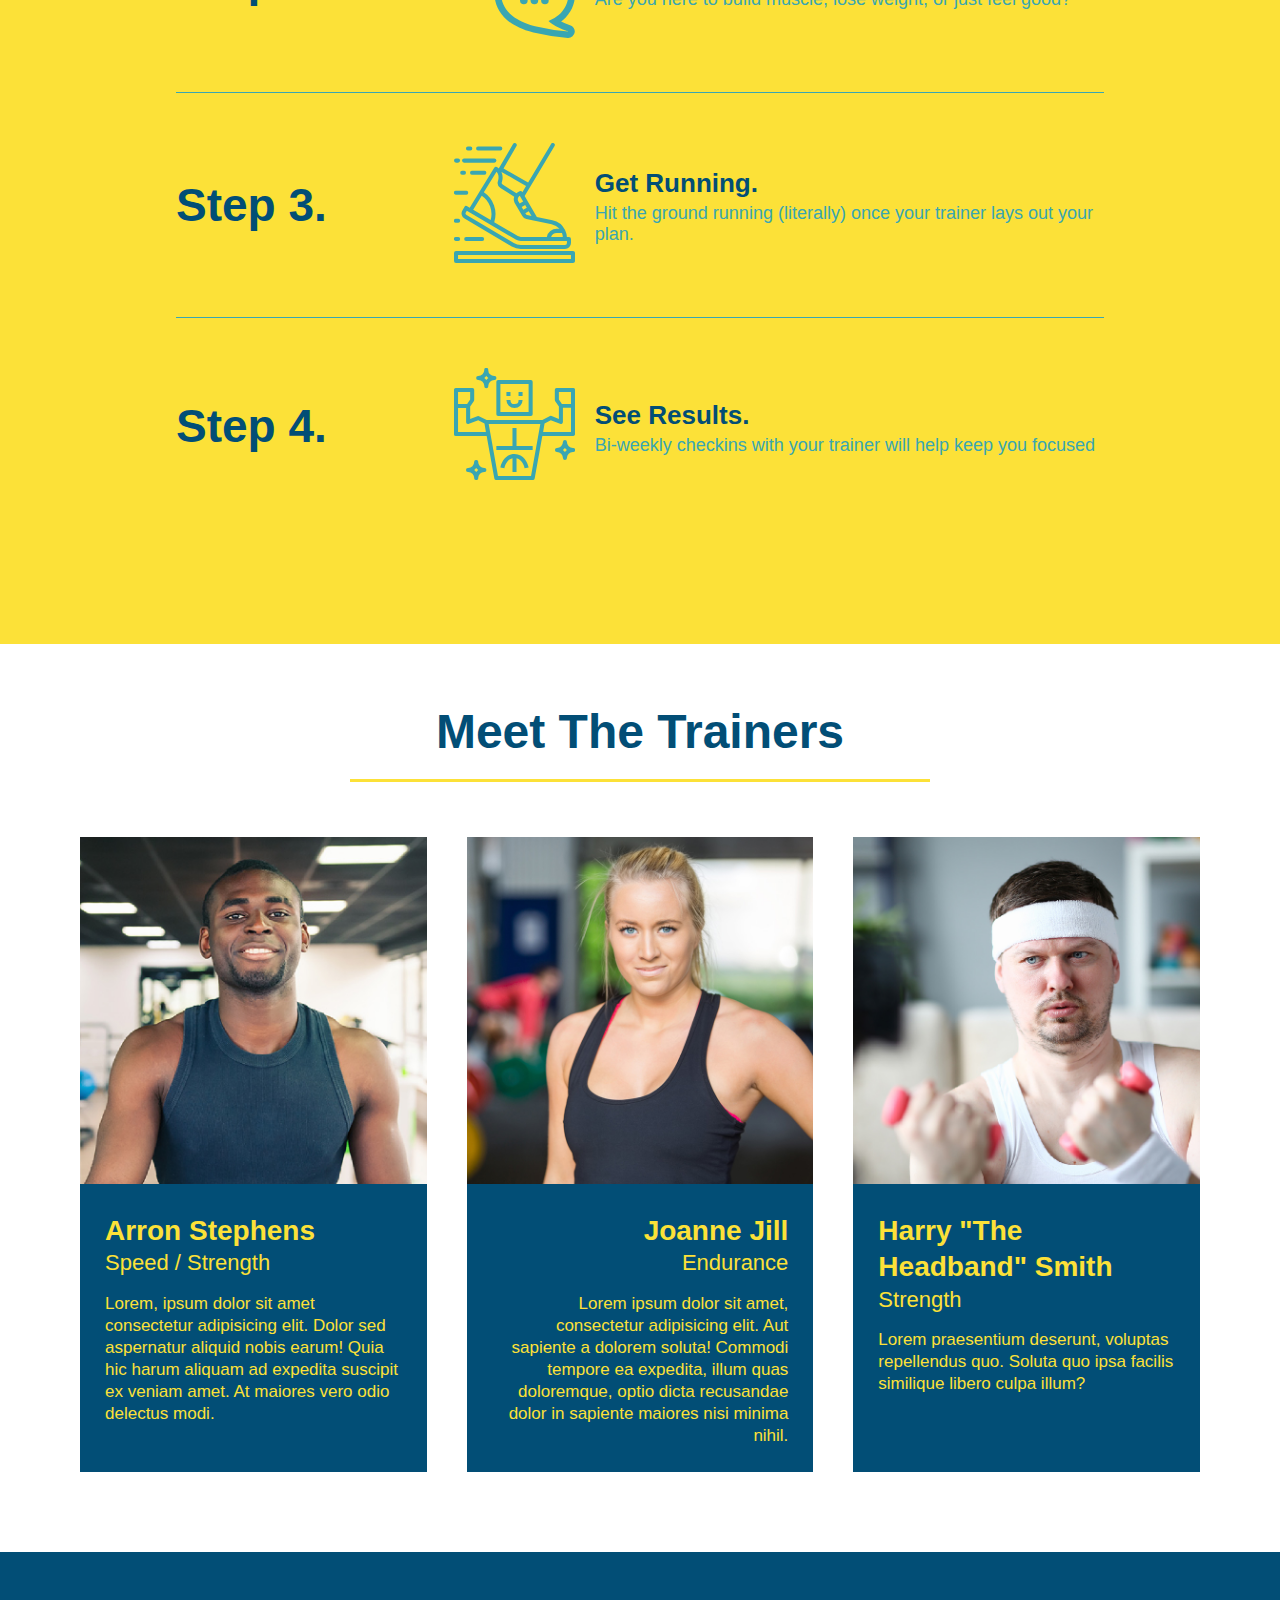
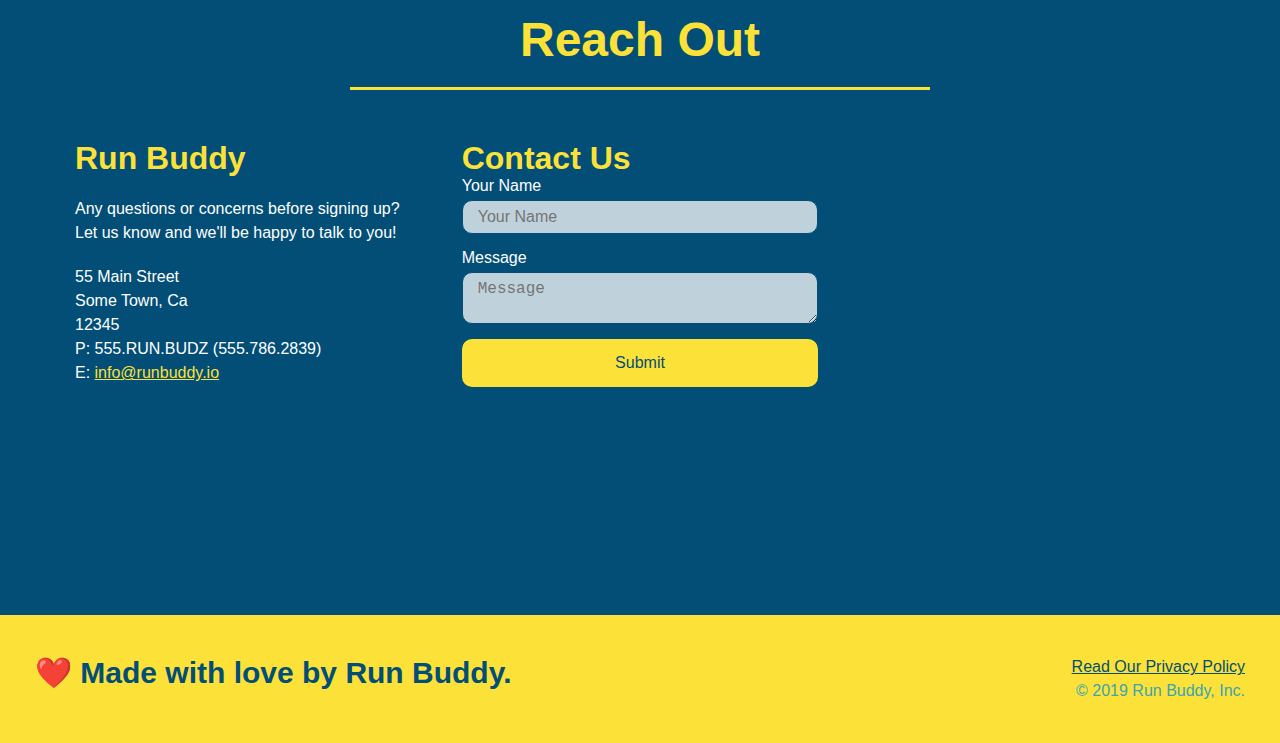
==== commit a6ade36a: "added button styling" ====
--- a/index.html
+++ b/index.html
@@ -54,15 +54,20 @@
                    <input type="tel" placeholder="Phone Number" name="phone" id="phone" class="form-input"/>
                    <p>
                        Have you worked out with a trainer before?
-                       <input type="radio" name="trainer-confirm" id="trainer-yes" />
-                       <label for="trainer-yes">Yes</label>
-                       <input type="radio" name="trainer-confirm" id="trainer-no" />
-                       <label for="trainer-no">No</label>
+                       <span class="radio-wrapper">
+                        <input type="radio" name="trainer-confirm" id="trainer-yes" />
+                        <label for="trainer-yes">Yes</label>
+                        </span>
+                       <span class="radio-wrapper">
+                        <input type="radio" name="trainer-confirm" id="trainer-no" />
+                        <label for="trainer-no">No</label>
+                        </span>
                    </p>
                    <p>
-                       <label for="checkbox" >
-                       I acknowledge that I am at least 18 years of age.
-                       <input type="checkbox" name="age-confirm" id="checkbox" />
+                       <span class="checkbox-wrapper">
+                           <input type="checkbox" name="age-confirm" id="checkbox" />
+                           <label for="checkbox">I acknowledge that I am at least 18 years of age.</label>
+                        </span>
                    </p>
                    <button type="submit">
                        Get Running!
--- a/assets/style.css
+++ b/assets/style.css
@@ -5,17 +5,26 @@
     box-sizing: border-box;
 }
 header {
+    position: -webkit-sticky;
+    position: sticky;
+    top: 0;
+    background-image: url("../assets/images/hero-bg.jpg");
+    background-size: cover;
+    background-position: 80%;
+    background-attachment: fixed;
     padding: 20px 35px;
     background-color: #39a6b2;
     display: flex;
     justify-content: space-between;
     flex-wrap: wrap;
+    z-index: 9999;
 }
 header h1 {
     font-weight: bold;
     font-size: 36px;
     color: #fce138;
     margin:0;
+    text-shadow: 0 0 10px rgba(0,0,0,0.5);
 }
 header a {
     text-decoration: none;
@@ -35,6 +44,13 @@
     padding: 10px 15px;
     font-weight: lighter;
     font-size: 1.55vw;
+    text-shadow: 0 0 10px rgba(0, 0, 0, 0.5);
+}
+header nav ul li a:hover {
+    background: #fce138;
+    color: #024e76;
+    border-radius: 15px;
+    text-shadow: none;
 }
 body {
     color: #39a6b2;
@@ -70,7 +86,8 @@
     flex-wrap: wrap;
     background-image: url("../assets/images/hero-bg.jpg");
     background-size: cover;
-    background-position: center;
+    background-position: 80%;
+    background-attachment: fixed;
 }
 .hero-cta {
     width: 35%; 
@@ -84,14 +101,17 @@
     font-style: italic;
     font-size: 55px;
     color: #fce138;
+    text-shadow: 0 0 10px rgba(0, 0, 0, 0.5);
 }
 .hero-form {
-    background-color: #fce138;
+    background-color: rgba(252, 225, 56,0.8);
     padding: 20px;
     color: #024e76;
     border: solid 3px #024e76;
     width: 40%;
     margin: 3.5%;
+    box-shadow: 0 0 10px rgba(0, 0, 0, 0.5);
+    border-radius: 15px;
 }
 .hero-form h3 {
     font-size: 24px;
@@ -102,22 +122,83 @@
 }
 .form-input {
     border: 1px solid #024e76;
+    border-radius: 10px;
     display: block; 
     padding: 7px 15px;
     font-size: 16px;
     color: #024e76;
     width: 100%;
     margin-bottom: 15px;
-}
+    background-color: rgba(255,255,255, 0.75);
+}
+.form-input:focus {
+    background-color: rgba(255,255,255, 1);
+    outline: none;
+  }
 .hero-form label {
     margin: 0 5px;
 }
 .hero-form button {
     background-color: #024e76;
+    border-radius: 10px;
     color: #fce138;
     border: none;
     padding: 10px 20px;
     font-size: 16px;
+}
+.hero-form button:hover {
+    background-color: #39a6b2;
+}
+.checkbox-wrapper input, .radio-wrapper input {
+    opacity: 0;
+}
+.checkbox-wrapper label, .radio-wrapper label {
+    position: relative;
+    left: 10px;
+    margin: 10px;
+    line-height: 1.6;
+}    
+.checkbox-wrapper label::before, .radio-wrapper label::before {
+    content: "";
+    height: 20px;
+    width: 20px; 
+    background: rgba(255,255,255,0.75);
+    border: 1px solid #024e76;
+    position: absolute;
+    top: -4px;
+    left: -30px;
+}
+.radio-wrapper label::before {
+    border-radius: 50%;
+  }
+.radio-wrapper label::after {
+    content: "";
+    width: 20px;
+    height: 20px;
+    border-radius: 50%;
+    background: #024e76;
+    position: absolute;
+    left: -29px;
+    top: -3px;
+    background-image: radial-gradient(circle, #39a6b2, #024e76);
+  }  
+  .checkbox-wrapper label::after {
+    content: "";
+    height: 6px;
+    width: 14px;
+    border-left: 2px solid #024e76;
+    border-bottom: 2px solid #024e76;
+    position: absolute;
+    left: -26px;
+    top: 1px;
+    transform: rotate(-58deg);
+  }
+.checkbox-wrapper input + label::after, .radio-wrapper input + label::after {
+  content: none;
+}
+
+.checkbox-wrapper input:checked + label::after, .radio-wrapper input:checked + label::after {
+  content: "";
 }
 .intro p {
     margin: 0px auto;
@@ -134,11 +215,14 @@
     margin: 50px auto;
     padding-bottom: 50px;
     width: 80%;
-    border-bottom: 1px solid #39a6b2;
     display: flex;
     flex-wrap: wrap;
     align-items: center;
     justify-content: space-between;
+    border-bottom: 1px solid #39a6b2;
+}
+.step:last-child {
+    border-bottom: none;
 }
 .step-img { 
     flex: 1 12%;
@@ -259,32 +343,121 @@
 .contact-form input, .contact-form textarea {
     border: 1px solid #024e76;
     display: block; 
+    border-radius: 10px;
     padding: 7px 15px;
     font-size: 16px;
     color: #024e76;
     width: 100%;
     margin-bottom: 15px;
     margin-top: 5px;
+    background-color: rgba(255,255,255, 0.75);
+}
+.contact-form input:focus, .contact-form textarea:focus {
+    background-color: rgba(255,255,255, 1);
+    outline: none;
 }
 .contact-form button {
     width: 100%;
     border: none;
     background: #fce138;
+    border-radius: 10px;
     color: #024e76;
     text-align: center;
     padding: 15px 0;
     font-size: 16px;
 }
+.contact-form button:hover {
+    color: #fce138;
+    background: #39a6b2;
+}
 .flex-row {
     display: flex;
 }
 /* MEDIA QUERY FOR SMALLER DESKTOP SCREENS AND SMALLER */
 @media screen and (max-width: 980px) {
-    }
+    header {
+        padding-bottom: 0;
+        justify-content: center;
+        position: relative;
+    }
+    header h1 {
+        width: 100%;
+        text-align: center;
+    }
+    header nav ul {
+        margin-top: 20px;
+        width: 100%;
+        justify-content: center;
+    }
+    header nav ul li a {
+        font-size: 20px;
+    }
+    footer h2, footer div {
+        text-align: center;
+        width: 100%;
+    }
+    .hero-cta, .hero-form { 
+        width: 100%;
+    }
+    .hero-cta { 
+        text-align: center;
+    }
+    .section-title {
+        width: 80%;
+    }
+    .trainer {
+        flex: 0 70%
+    }
+    .contact-info iframe {
+        flex: 1 100%;
+    }
+}
   /* MEDIA QUERY FOR TABLETS AND SMALLER */
   @media screen and (max-width: 768px) {
-    }
-  
+    section {
+        padding: 30px 15px;
+    }
+    .step h3 {
+        flex: 1 100%;
+        text-align: center;
+    }
+    .step-info { 
+        flex: 2 100%;
+        text-align: center;
+        justify-content: center;
+    }
+    .step-img {
+        flex: 0 32%;
+        margin-right: 0;
+        margin-top: 15px;
+        margin-bottom: 15px;
+    }
+    .step-text {
+        flex: 100%;
+    }
+}
   /* MEDIA QUERY FOR MOBILE PHONES AND SMALLER */
   @media screen and (max-width: 575px) {
-    }+    .hero-form button {
+        width: 100%;
+    }
+    .section-title {
+        width: 95%;
+    }
+    .intro p { 
+        width: 100%;
+    }
+    .trainer {
+        flex: 0 100%;
+    }
+    .contact-info { 
+        text-align: center;
+    }
+    .contact-info > * {
+        flex: 0 100%;
+    }
+    .contact-form {
+        order: 3;
+    }
+}
+
